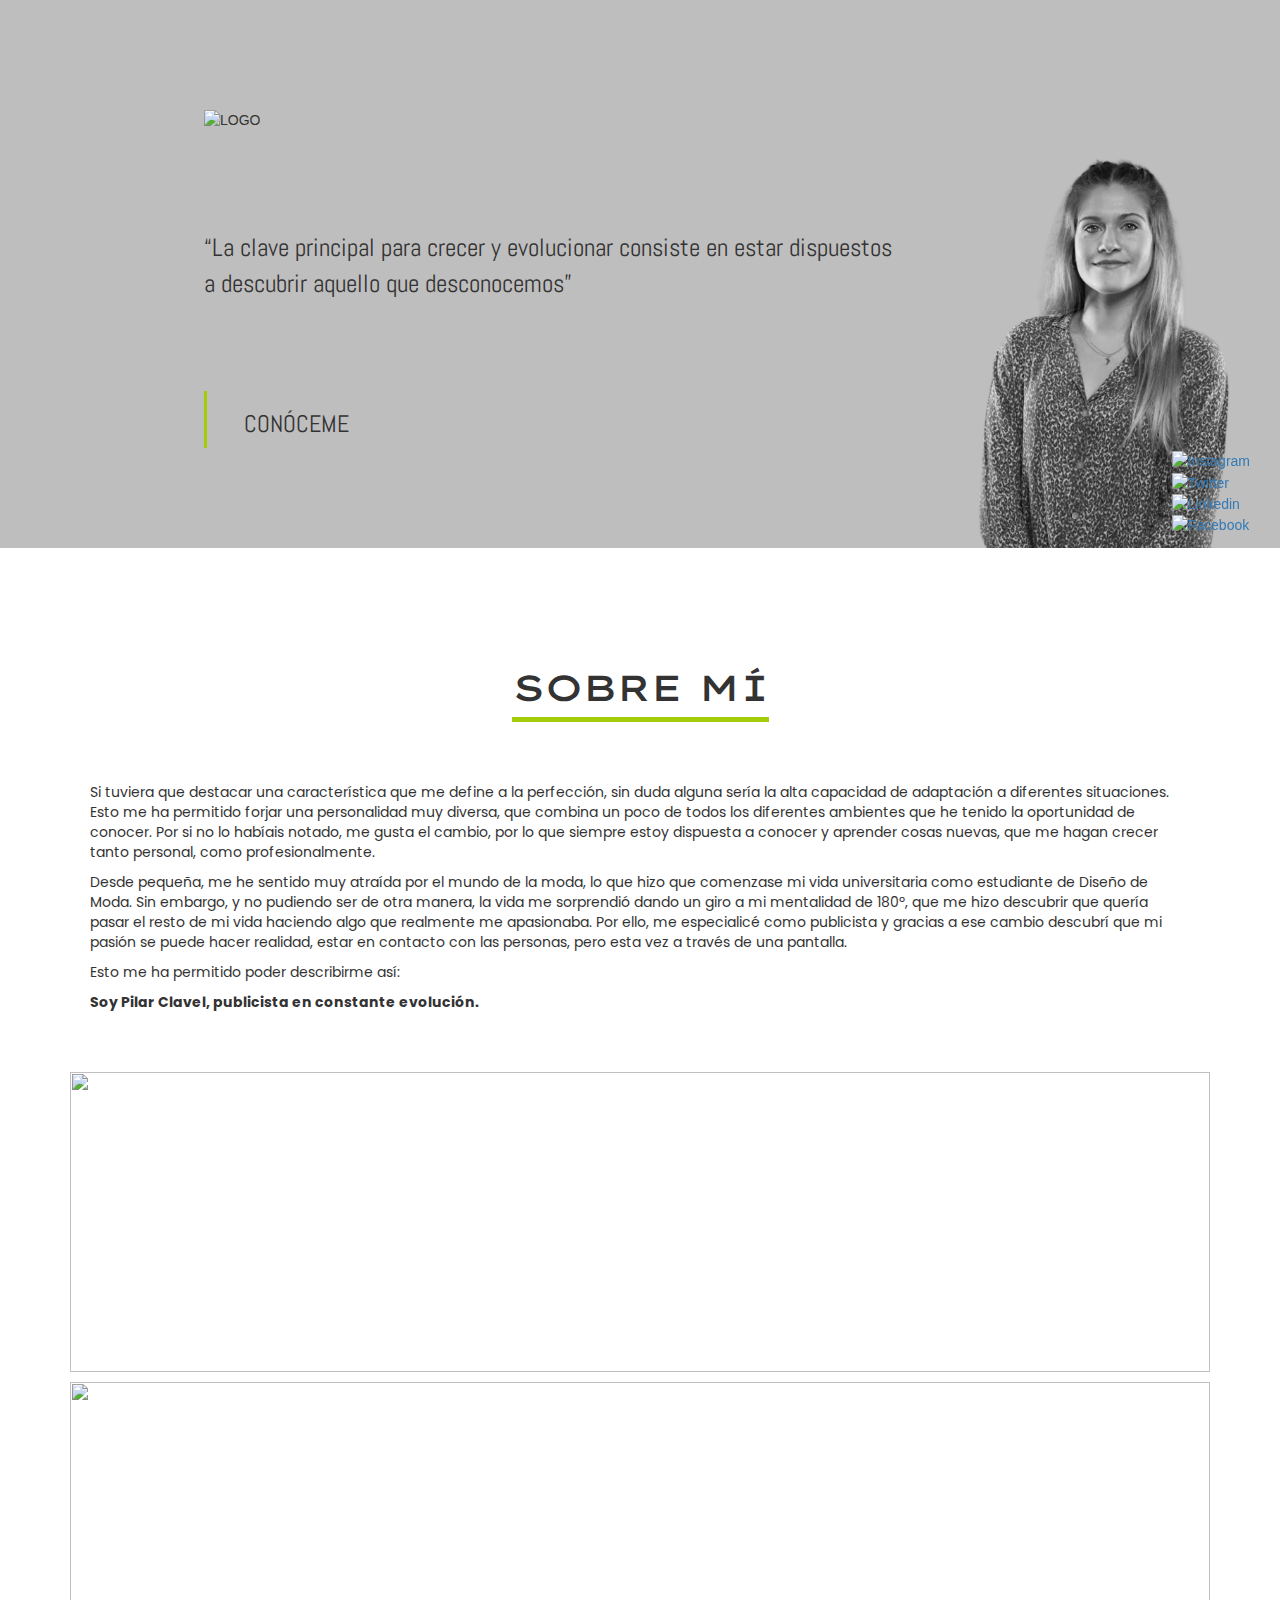
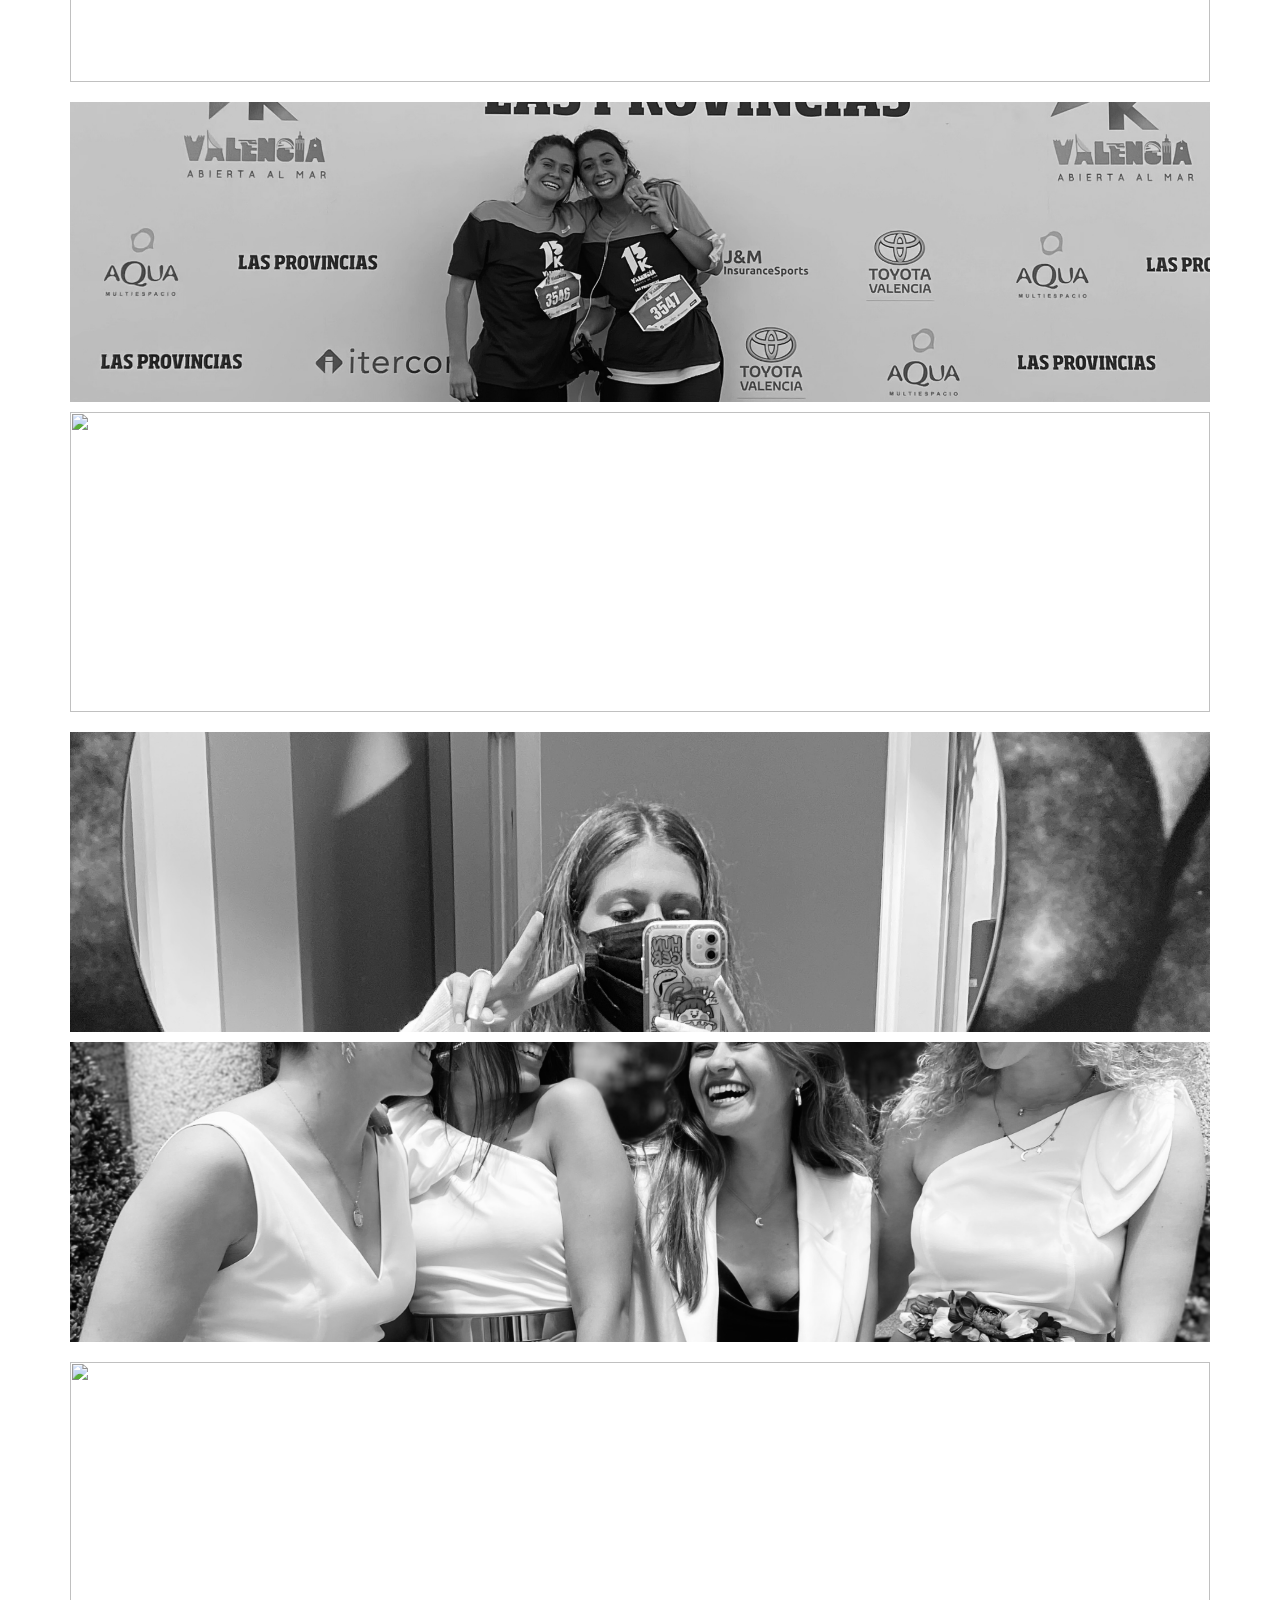
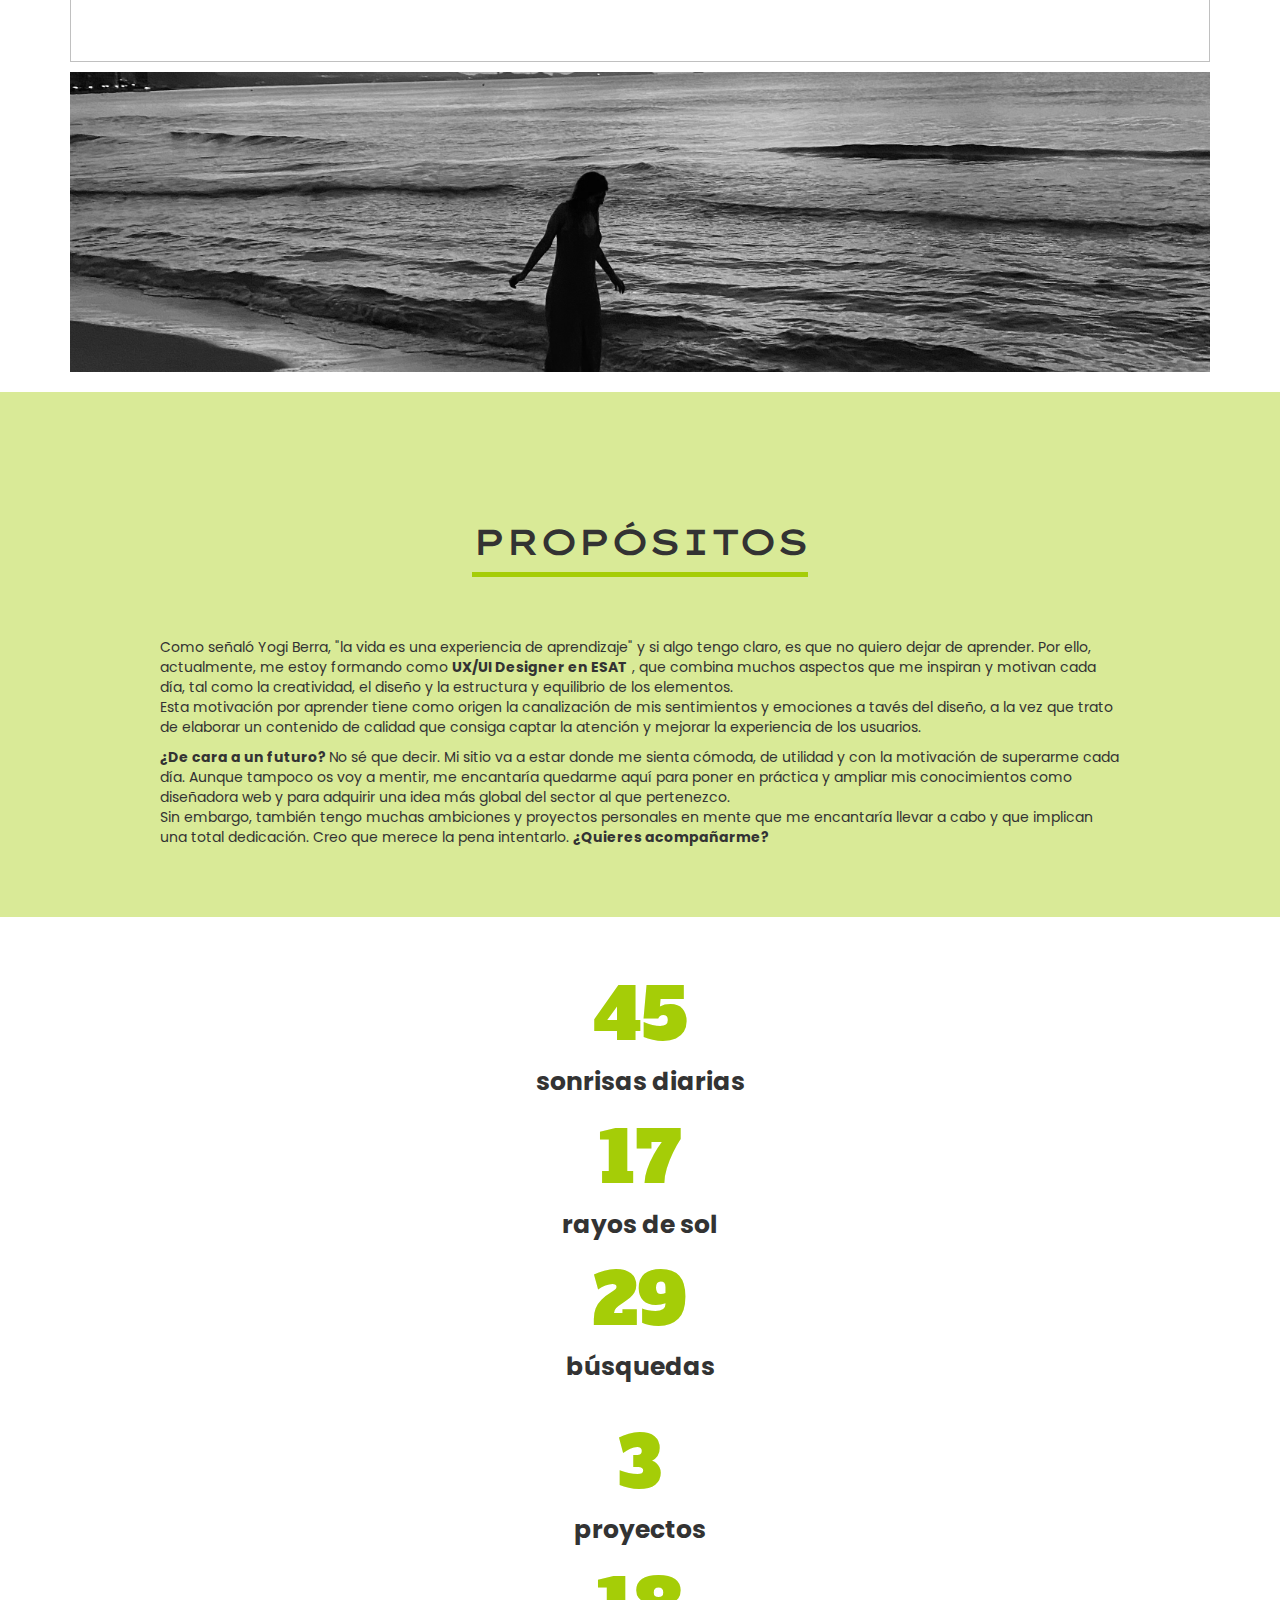
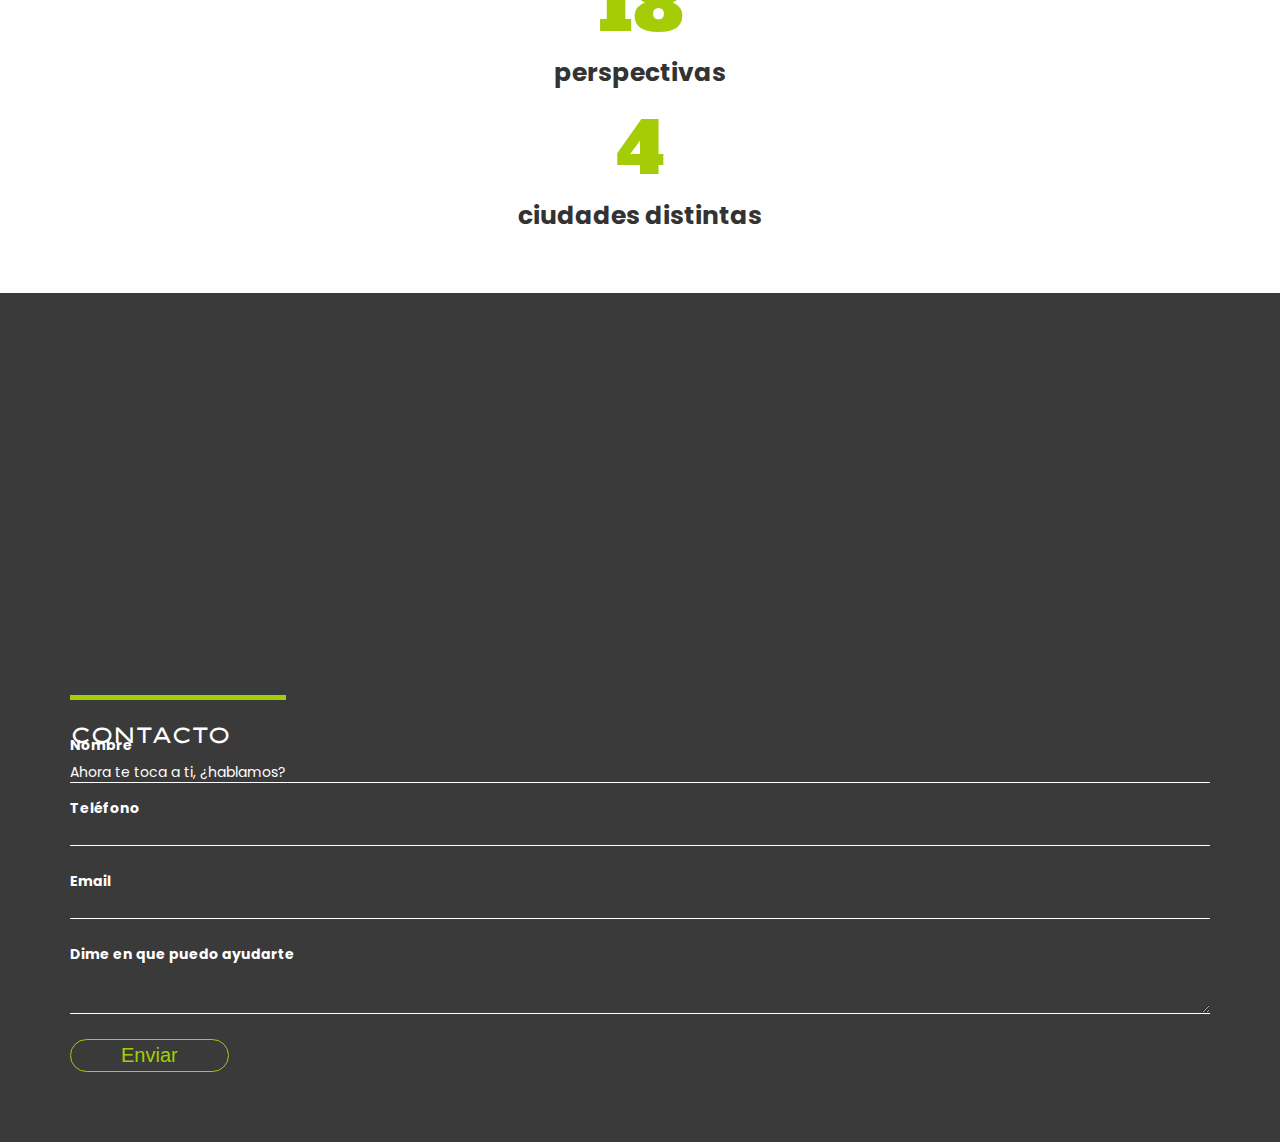
==== index.html @ 463b7941 "s" ====
<!DOCTYPE html>
<html lang="es">

<head>
    <meta charset="UTF-8">
    <meta http-equiv="X-UA-Compatible" content="IE=edge">
    <meta name="viewport" content="width=device-width, initial-scale=1.0">
    <title>About me, Pilar Clavel</title>
    <link rel="stylesheet" href="style.css">
    <link href="https://cdn.jsdelivr.net/npm/bootstrap@5.1.3/dist/css/bootstrap.min.css" rel="stylesheet" integrity="sha384-1BmE4kWBq78iYhFldvKuhfTAU6auU8tT94WrHftjDbrCEXSU1oBoqyl2QvZ6jIW3" crossorigin="anonymous">
    <link rel="stylesheet" href="https://maxcdn.bootstrapcdn.com/bootstrap/3.4.1/css/bootstrap.min.css">
    <script src="https://ajax.googleapis.com/ajax/libs/jquery/3.5.1/jquery.min.js"></script>
    <script src="https://maxcdn.bootstrapcdn.com/bootstrap/3.4.1/js/bootstrap.min.js"></script>
    <link href="https://fonts.googleapis.com/css2?family=Poppins:wght@300&display=swap" rel="stylesheet">
    <link href="https://fonts.googleapis.com/css2?family=Poppins:wght@600&display=swap" rel="stylesheet">
    <link href="https://fonts.googleapis.com/css2?family=Abel&display=swap" rel="stylesheet">
    <link href="https://fonts.googleapis.com/css2?family=Lexend+Zetta:wght@500&family=Poppins:wght@200&display=swap" rel="stylesheet">
    <link href="https://fonts.googleapis.com/css2?family=Alfa+Slab+One&display=swap" rel="stylesheet">
    
</head>

<body style="height: 100%">
    <div id="redes">
        <div>
            <a href="https://www.instagram.com/pclavel_/" target="blank">
                <img src="img/instagram.svg" alt="Instagram">
            </a> 
        </div>
        <div>
            <a href="https://twitter.com/pclavel_" target="blank">
                <img src="img/twitter.svg" alt="Twitter">
            </a> 
        </div>
        <div>
            <a href="https://www.linkedin.com/in/pilar-clavel-calcerrada-516287158/" target="blank">
                <img src="img/linkedin.svg" alt="Linkedin">
            </a> 
        </div>
        <div>
            <a href="https://www.facebook.com/pilar.clavelcalcerrada" target="blank">
                <img src="img/facebook.svg" alt="Facebook">
            </a>
        </div>
    </div>
    
    <main>
        
        <div class="inicioo" >
            <div class="text-header">
                
                
                <div id="logo-div">
                    <img class="img-fluid" src="img/LOGO.png" alt="LOGO" id=LOGO> 
                </div>
                
                <div id="texto-principal" class="bloqcuote">
                    <q>La clave principal para crecer y evolucionar consiste en estar dispuestos a descubrir aquello que desconocemos</q>
                </div>
                
                <div id="conoceme">
                    <h3>Conóceme</h3>
                    
                </div>
                
                
                
            </div>
            <div class="image-header">
                <div class="foto">
                </div>
            </div>
        </div>
        
    </div>
</div>


<section>
    <div class="silueta">
        <div class="silueta1">
            <h1 id="sobre-mi" class="sobre-mi text-center mt-5 mb-5">SOBRE MÍ</h1>
            
            
            <p class="sobre-mi-p">
                Si tuviera que destacar una característica que me define a la perfección, sin duda alguna sería la alta capacidad de adaptación a diferentes situaciones. Esto me ha permitido forjar una personalidad muy diversa, que combina un poco de todos los diferentes ambientes que he tenido la oportunidad de conocer. Por si no lo habíais notado, me gusta el cambio, por lo que siempre estoy dispuesta a conocer y aprender cosas nuevas, que me hagan crecer tanto personal, como profesionalmente.
            </p>
            
            <p class="sobre-mi-p">
                Desde pequeña, me he sentido muy  atraída por el mundo de la moda, lo que hizo que comenzase mi vida universitaria como estudiante de Diseño de Moda. Sin embargo, y no pudiendo ser de otra manera, la vida me sorprendió dando un giro a mi mentalidad de 180º, que me hizo descubrir que quería pasar el resto de mi vida haciendo algo que realmente me apasionaba. Por ello, me especialicé como publicista y gracias a ese cambio descubrí que mi pasión se puede hacer realidad, estar en contacto con las personas, pero esta vez a través de una pantalla.
            </p>
            <p class="sobre-mi-p">
                Esto me ha permitido poder describirme así:
            </p>
            <p id="sobre-mi-p-ult">
                <strong> Soy Pilar Clavel, publicista en constante evolución.</strong>
            </p>
        </div>
        <div class="silueta2">
        </div>
    </div>
    
</section>
<section>
    <div class="container">
        <div class="row">
            <div class="col-sm">
                <div class="card bg-dark text-white">
                    <div class="card-inner">
                        <img class="img-fluid card-img" src="img/amigos.jpg" >
                        <div class="card-img-overlay">
                            <h1 class="card-title">AVENTURAS</h1>
                        </div>
                    </div>
                </div>
            </div>
            <div class="col-sm">
                <div class="card bg-dark text-white">
                    <div class="card-inner">
                        <img class="img-fluid card-img" src="img/voluntariado.jpg" >
                        <div class="card-img-overlay">
                            <h1 class="card-title">VOLUNTARIADO</h1>
                        </div>
                    </div>
                </div>
            </div>
            
        </div>
        <div class="row">
            <div class="col-sm">
                <div class="card bg-dark text-white">
                    <div class="card-inner">
                        <img class="img-fluid" src="img/correr.jpg">
                        
                        <div class="card-img-overlay">
                            <h1 class="card-title">DEPORTE</h1>
                        </div>
                    </div>
                </div>
            </div>
            <div class="col-sm">
                <div class="card bg-dark text-white">
                    <div class="card-inner">
                        <img class="img-fluid" src="img/viaje.jpg">
                        
                        
                        <div class="card-img-overlay">
                            <h1 class="card-title">VIAJES</h1>
                        </div>
                    </div>
                </div>
            </div>
        </div>
        <div class="row">
            <div class="col-sm">
                <div class="card bg-dark text-white">
                    <div class="card-inner">
                        <img class="img-fluid" src="img/ciudados.jpg">
                        <div class="card-img-overlay">
                            <h1 class="card-title">BELLEZA</h1>
                        </div>
                    </div>
                </div>
            </div>
            <div class="col-sm">
                <div class="card bg-dark text-white">
                    <div class="card-inner">
                        <img class="img-fluid" src="img/pilar-projectalpha.png">
                        
                        <div class="card-img-overlay">
                            <h1 class="card-title">AMIGOS</h1>
                        </div>
                    </div>
                </div>
            </div>
        </div>
        <div class="row">
            <div class="col-sm">
                <div class="card bg-dark text-white">
                    <div class="card-inner">
                        <img class="img-fluid" src="img/familia.jpg">
                        
                        
                        <div class="card-img-overlay">
                            <h1 class="card-title">FAMILIA</h1>
                        </div>
                    </div>
                </div>
            </div>
            <div class="col-sm">
                <div class="card bg-dark text-white">
                    <div class="card-inner">
                        <img class="img-fluid" src="img/playa.jpg">
                        
                        
                        
                        <div class="card-img-overlay">
                            <h1 class="card-title">PLAYA</h1>
                        </div>
                    </div>
                </div>
            </div>
        </div>
        
    </div>
</section>
<section id="propositos">
    <h1 class="sobre-mi text-center mt-5 mb-5">PROPÓSITOS</h1>
    <div class="container">
        <div class="row">
            <div class="col-sm parrafo-propositos">
                Como señaló Yogi Berra, "la vida es una experiencia de aprendizaje" y si algo tengo claro, es que no quiero dejar de aprender. Por ello, actualmente, me estoy formando como <strong>UX/UI Designer en ESAT</strong> , que combina muchos aspectos que me inspiran y motivan cada día, tal como la creatividad, el diseño y la estructura y equilibrio de los elementos. 
                
                <br>
                Esta motivación por aprender tiene como origen la canalización de mis sentimientos y emociones a tavés del diseño, a la vez que trato  de elaborar un contenido de calidad que consiga captar la atención y mejorar la experiencia de los usuarios. 
                
                <br>
               
                
            </div>
            <div class="col-sm parrafo-propositos">
             
                <strong>¿De cara a un futuro? </strong>No sé que decir.  Mi sitio va a estar donde me sienta cómoda, de utilidad y con la motivación de superarme cada día. Aunque tampoco os voy a mentir, me encantaría quedarme aquí para poner en práctica y ampliar mis conocimientos como diseñadora web y para adquirir una idea más global del sector al que pertenezco.
                
                
               <br> Sin embargo, también tengo muchas ambiciones y proyectos personales en mente que me encantaría llevar a cabo y que implican una total dedicación. Creo que merece la pena intentarlo. <strong>¿Quieres acompañarme?</strong> 
            </div>
        </div>
    </div>
</section>
<section id="numeros">
    <div class="container">
        <div class="row">
            <div class="col-sm">
                <h1>45</h1>
                <p>sonrisas diarias</p>
            </div>
            <div class="col-sm">
                <h1>17</h1>
                <p>rayos de sol</p>
            </div>
            <div class="col-sm">
                <h1>29</h1>
                <p>búsquedas</p>
            </div>
        </div>
        <div class="row">
            <div class="col-sm">
                <h1>3</h1>
                <p>proyectos</p>
            </div>
            <div class="col-sm">
                <h1>18</h1>
                <p>perspectivas</p>
            </div>
            <div class="col-sm">
                <h1>4</h1>
                <p>ciudades distintas</p>
            </div>
        </div>
    </div>
</section>
<section id="formulario">
    <div class="container">
        <div class="row">
            <div class="col-4">
                <div id="contactame">
                    <p id="contacto-titular">CONTACTO</p>
                    <p id="contacto-parrafo">Ahora te toca a ti, ¿hablamos?</p>
                </div>
            </div>
            <div class="col-8">
                <form>
                    <div class="row">
                        <div class="col-6">
                            <div class="form-group">
                                <label for="nombre"> Nombre</label>
                                <input type="text" id="nombre"  >
                            </div>
                        </div>
                        <div class="col-6">
                            <div class="form-group">
                                <label for="telefono">Teléfono</label>
                                <input type="phone" id="telefono" >
                            </div>
                        </div>
                        
                    </div>
                    <div class="row">
                        <div class="col-12">
                            <div class="form-group">
                                <label for="email">Email</label>
                                <input type="email" id="email" >
                            </div>
                        </div>
                    </div>
                    
                    <div class="row">
                        <div class="col-12">
                            <div class="form-group">
                                <label for="ayuda">Dime en que puedo ayudarte</label>
                                <textarea id="ayuda" ></textarea>
                            </div>
                        </div>
                    </div>
                    
                    <button type="button">Enviar</button>
                </form>
            </div>
        </div>
    </div>
    
</section>

</main>
</body>

</html>
---- style.css ----
header{
    height: 100vh;
}

/*1er DIV - LANDING*/
.text-header{
    display: flex;
    flex-direction: row;
    flex-wrap: wrap;
    width: 50%;
    margin-left: 12px;
    z-index: 2;
}

.image-header{
    width: 70%;
    background-image: url(img/Fotomovil.png);
    background-size: cover;
    background-repeat: no-repeat;
    position: relative;
    margin-bottom: -100px;
    margin-left: -20%;

}
@media all and (min-width: 960px) {
    .text-header{
        width: 70%;
        padding-left: 15%;
    }
    .image-header{
        width: 30%;
        background-image: url(img/Fotomovil.png);
        background-size: cover;
        background-repeat: no-repeat;
        position: relative;
        margin-bottom: -100px;
        margin-left: 0;
    }
   
}


.inicioo{
    display: flex;
    background: #bebebe;
    padding-bottom: 100px;


}

@media (max-width: 600px min-width:300px){
    .foto {
        width: 180px;
        height: 370.85px;
    }
}

.foto{
    background-image: url(img/Fotomovil.png);
    position: relative;
    background-size: contain !important;
    justify-content: center;
    background-repeat: no-repeat;
    display: flex;
}

#inicio{
    background-image: url(img/fotoprincipaldef.png);
    background-repeat: no-repeat ;
    background-size: cover;


    height: 100% !important;
}


#LOGO  {
    padding-top: 110px;
    padding-bottom: 100px;
    padding-left: 0PX;
    width: 282px;
    height: auto;
    text-align: center;
}


#frase{
    padding-left: 15%;
    max-width: 65%;
}


#redes{
    position: fixed;
    right: 0;
    top: 50%;
    right: 30px;
    z-index: 999;
}

/*2o DIV - SOBRE MI*/
.about-me{
    height: 100vh;
}

/*H1 SOBRE MÍ*/
.row{
    margin-right: 0px !important;
    margin-left: 0px !important;
}
.sobre-mi{
    width: fit-content;
    border-bottom: 5px solid #a5cd07;
    margin: auto;
    margin-top: 60px;
    margin-bottom: 60px;
    padding-top: 60px;
    padding-bottom: 10px;
    font-family: 'Lexend Zetta', sans-serif;
    letter-spacing: -2px;
}


/*PARRAFOS SOBRE MÍ*/
.sobre-mi-p{
    padding-left: 6.4em;
    padding-right: 6.4em;
    text-align: left;
    width: 100%;
}
/*hola*/

#sobre-mi-p-ult{
    padding-bottom: 50px;
    padding-left: 6.4em;
    padding-right: 6.4em;
    text-align: left;
    width: 100%;
    
}


/*DIV 3 - FOTOS*/

.img-fluid{
    height: 100% !important;
    object-fit: cover;
}

.row{
    margin-bottom: 10px;
    object-fit: cover;
}
.col-sm{
    margin-bottom: 10px;
}

.card {
    background-color: transparent;
    width: 100%;
    height: 300px;
    perspective: 1000px;
    border: 0 !important;
}

.card-inner {
    position: relative;
    width: 100%;
    height: 100%;
    text-align: center;
    transition: transform 0.6s;
    transform-style: preserve-3d;
}

.card:hover .card-inner {
    transform: rotateY(180deg);
}

.card img, .card-img-overlay {
    position: absolute;
    width: 100%;
    height: 100%;
    backface-visibility: hidden;
    top:0;left:0;right:0;
}

.card-img-overlay {
    transform: rotateY(180deg);
    background:#000000;
    color:#a5cd07;
    text-align: center;
    display: table;
    width: 100%;
    font-family: 'Lexend Zetta', sans-serif;
    letter-spacing: -3px;
}

.card-img-overlay h1{
    display: table-cell;
    vertical-align: middle;
}



p, .form-group, .parrafo-propositos,#contacto-parrafo{
    font-family: 'Poppins', sans-serif;
}

.parrafo-propositos{
    text-align: left;
    padding-left: 6.4em;
    padding-right: 6.4em;
    text-align: left;
    width: 100%;
}

.parrafo{
    margin-left: 20%;
    margin-right: 20%;
    text-align: center;
}

.last-p{
    margin-left: 37%;
    margin-right: 20%;
}

#conoceme {
    margin-top: 90px;
    border-left: 3px solid #a5cd07;;
    padding-left: 37px;
    text-transform: uppercase;
    font-family: 'Abel', sans-serif;
}

#texto-principal{
    font-size: 25px;
    font-family: 'Abel', sans-serif;
}



/*DIV 4 - PROPÓSITOS*/
#propositos{
    padding-top: 10px;
    padding-bottom: 50px;
    background-color: #a5cd076b;
}



/*DIV 5 - FORTALEZAS*/
#numeros{
    padding-top: 40px;
    padding-bottom: 40px;
}
#numeros h1{
    color: #a5cd07;
    font-size: 70px;
    font-family: 'Alfa Slab One', cursive;
}

#numeros p{
    font-weight: bold;
    font-size: 25px;
}

#numeros .col-sm{
    text-align: center;
}


/*DIV 6 - CONTACTO*/

#contacto-titular{
    font-family: 'Lexend Zetta', sans-serif;
    letter-spacing: -2px;
    font-size: 22px;
}
 @media screen and(max-width:600px){
    
     .col-4{
         padding: inherit;
     }   }
 @media screen and (max-width:600px){
    .col-8{
        padding: inherit;
    }}

#formulario{
    padding-top: 60px;
    padding-bottom: 60px;
    background-color: #3a3a3a;
    color: white;
}

#formulario input, #formulario textarea {
    display: block;
    width: 100%;
    background: #ff000000;
    border: 0;
    border-bottom: 0.1px solid white;
}

#formulario button{
    background: #ff000000;
    color: #a5cd07;
    border: 1px solid #a5cd07;
    font-size: 20px;
    border-radius: 47px;
    padding-left: 50px;
    padding-right: 50px;
}

#contactame{
    vertical-align: middle;
    height: 40px;
    margin-top: 30%;
    border-top: 5px solid #a5cd07;
    padding-top: 20px;
    width: fit-content;
}



@media screen and(max-width:600px){
    .col-4{
        padding: inherit;
    }   }
    
    @media screen and (max-width:600px){
        .col-8{
            padding: inherit;
        }}
        
        #formulario{
            padding-top: 60px;
            padding-bottom: 60px;
            background-color: #3a3a3a;
            color: white;
        }
        
        #formulario input, #formulario textarea {
            display: block;
            width: 100%;
            background: #ff000000;
            border: 0;
            border-bottom: 0.1px solid white;
        }
        
        #formulario button{
            background: #ff000000;
            color: #a5cd07;
            border: 1px solid #a5cd07;
            font-size: 20px;
            border-radius: 47px;
            padding-left: 50px;
            padding-right: 50px;
        }
        
        #contactame{
            vertical-align: middle;
            height: 40px;
            margin-top: 30%;
            border-top: 5px solid #a5cd07;
            padding-top: 20px;
            width: fit-content;  
        }
        
        
        
        @media only screen and (max-width: 600px) {
            #contacto-titular{
                font-size: 19px;
            }
          }
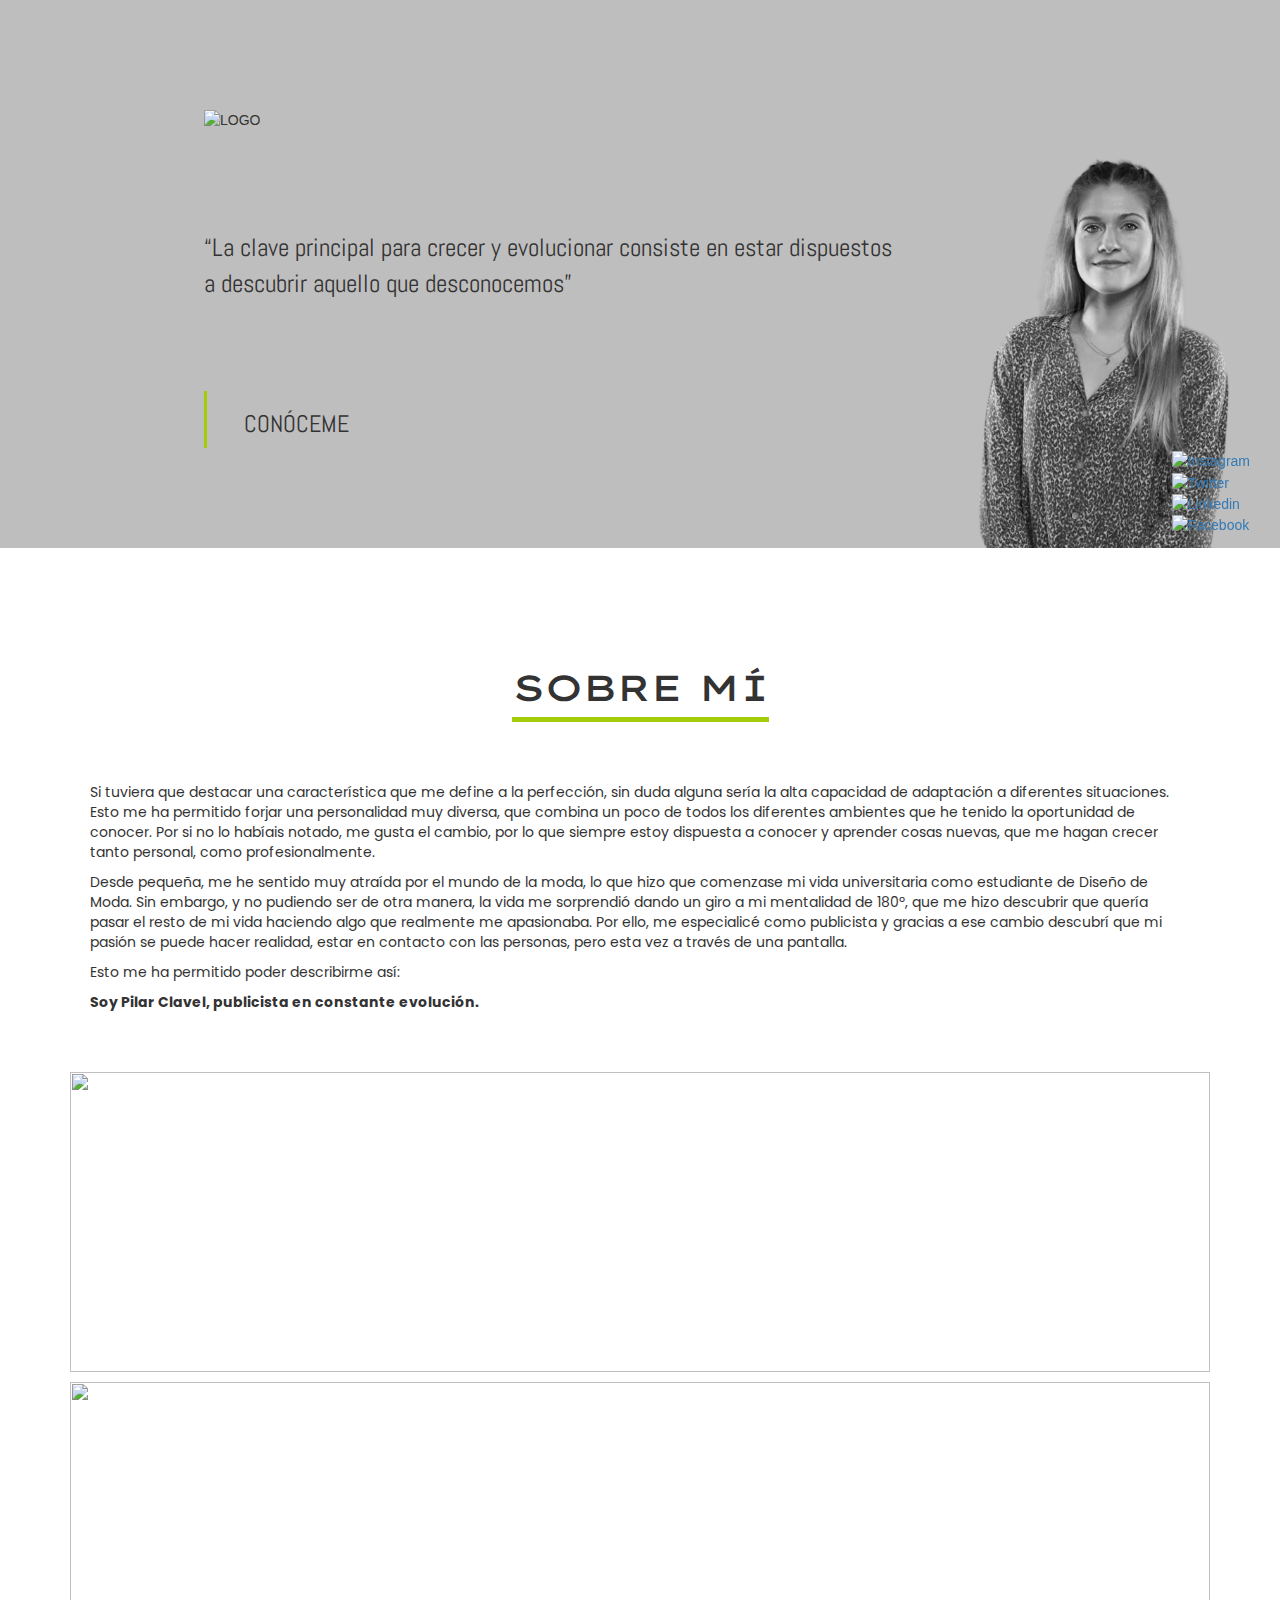
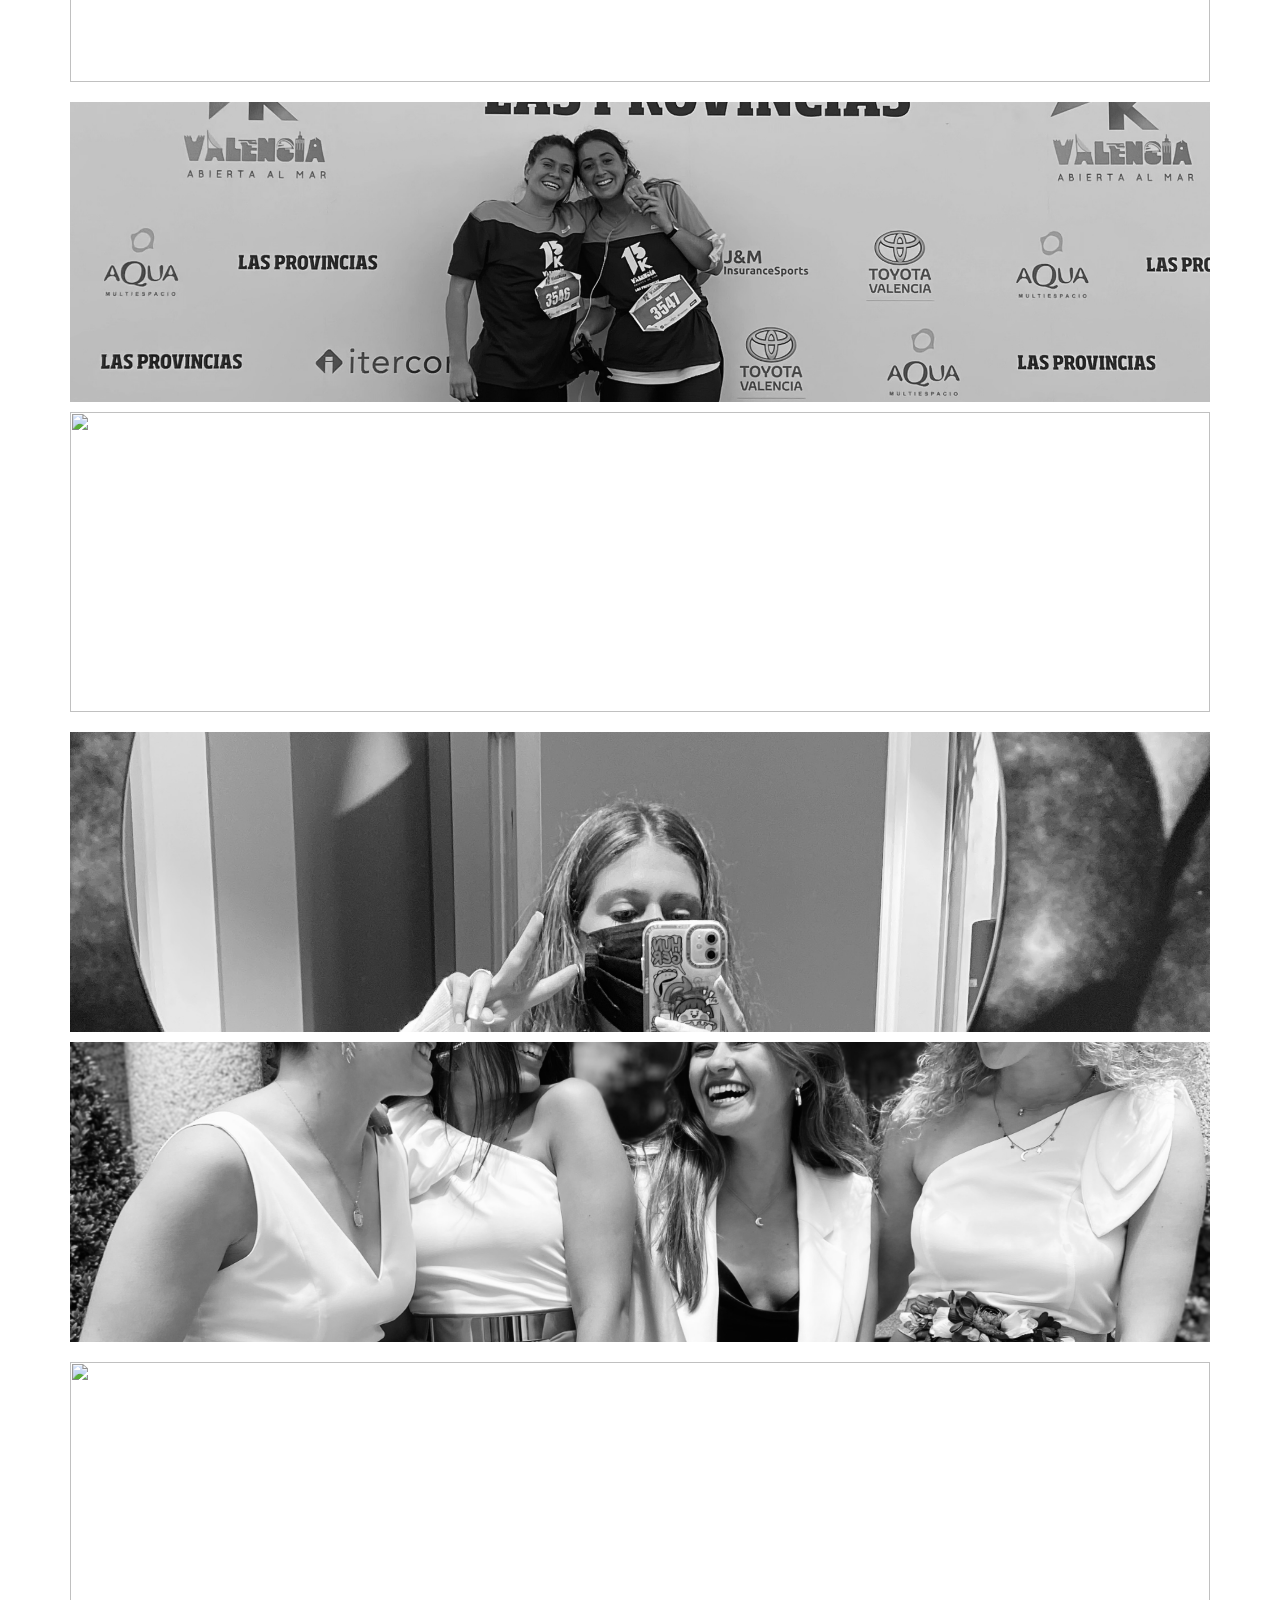
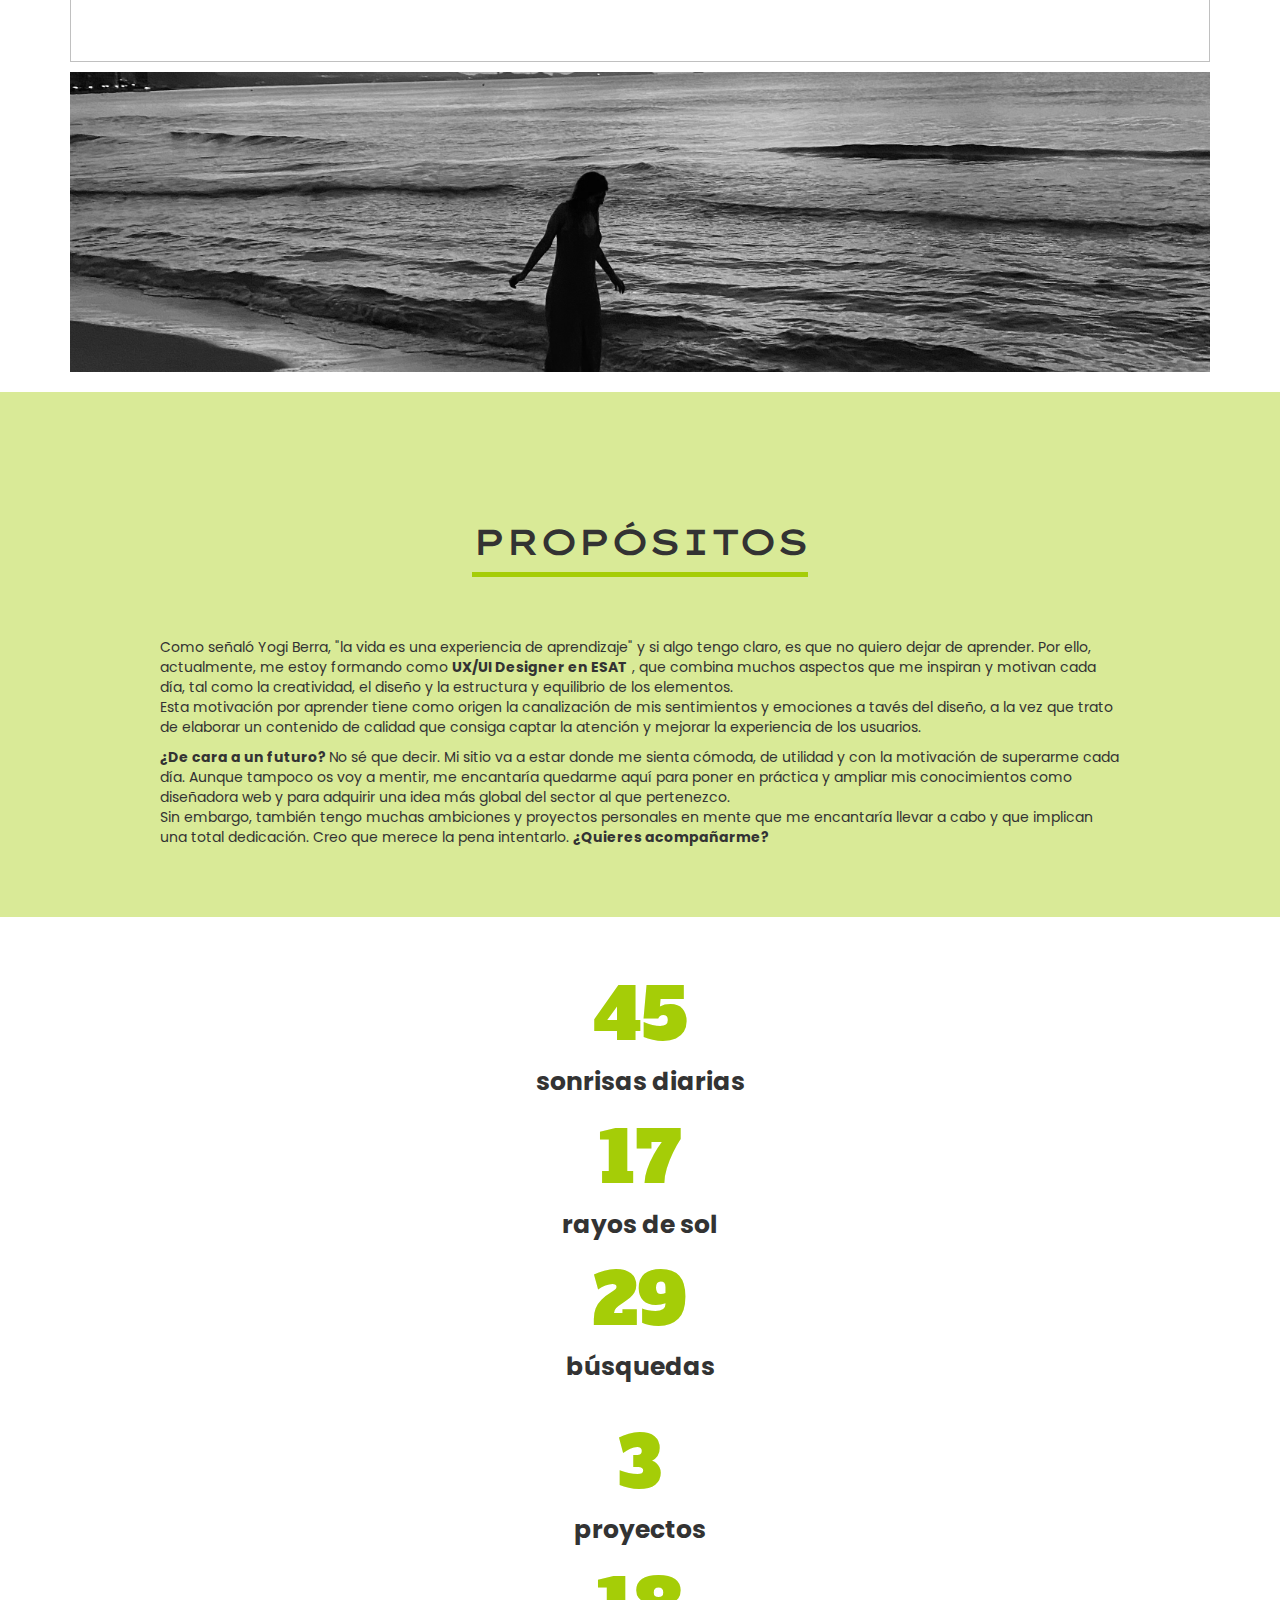
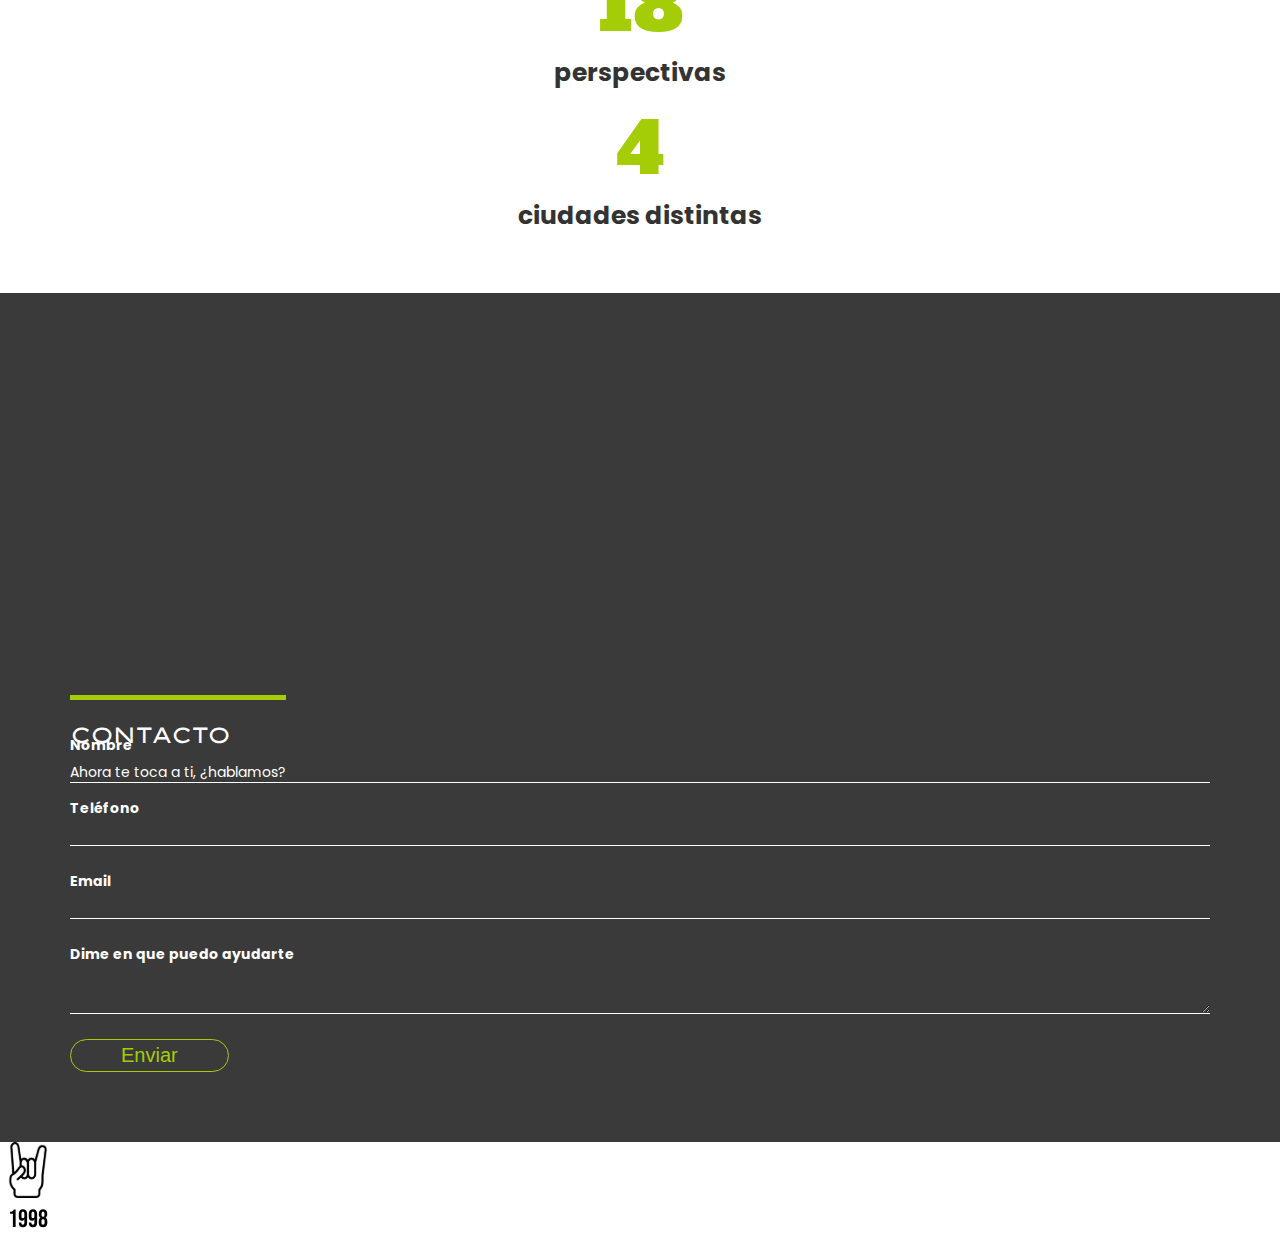
==== commit 9fa38d6d: "s" ====
--- a/index.html
+++ b/index.html
@@ -218,7 +218,7 @@
                 
             </div>
             <div class="col-sm parrafo-propositos">
-             
+                
                 <strong>¿De cara a un futuro? </strong>No sé que decir.  Mi sitio va a estar donde me sienta cómoda, de utilidad y con la motivación de superarme cada día. Aunque tampoco os voy a mentir, me encantaría quedarme aquí para poner en práctica y ampliar mis conocimientos como diseñadora web y para adquirir una idea más global del sector al que pertenezco.
                 
                 
@@ -311,6 +311,11 @@
     
 </section>
 
+<div class="footer">
+    <img class="img-final" src="img/logopequeno.svg" alt="">
+    
+</div>
+
 </main>
 </body>
 
--- a/style.css
+++ b/style.css
@@ -374,4 +374,13 @@
             #contacto-titular{
                 font-size: 19px;
             }
-          }+          }
+
+.footer{
+    height: 50px;
+    width: 100%;
+    background-color: white;
+}
+.img-final{
+    
+}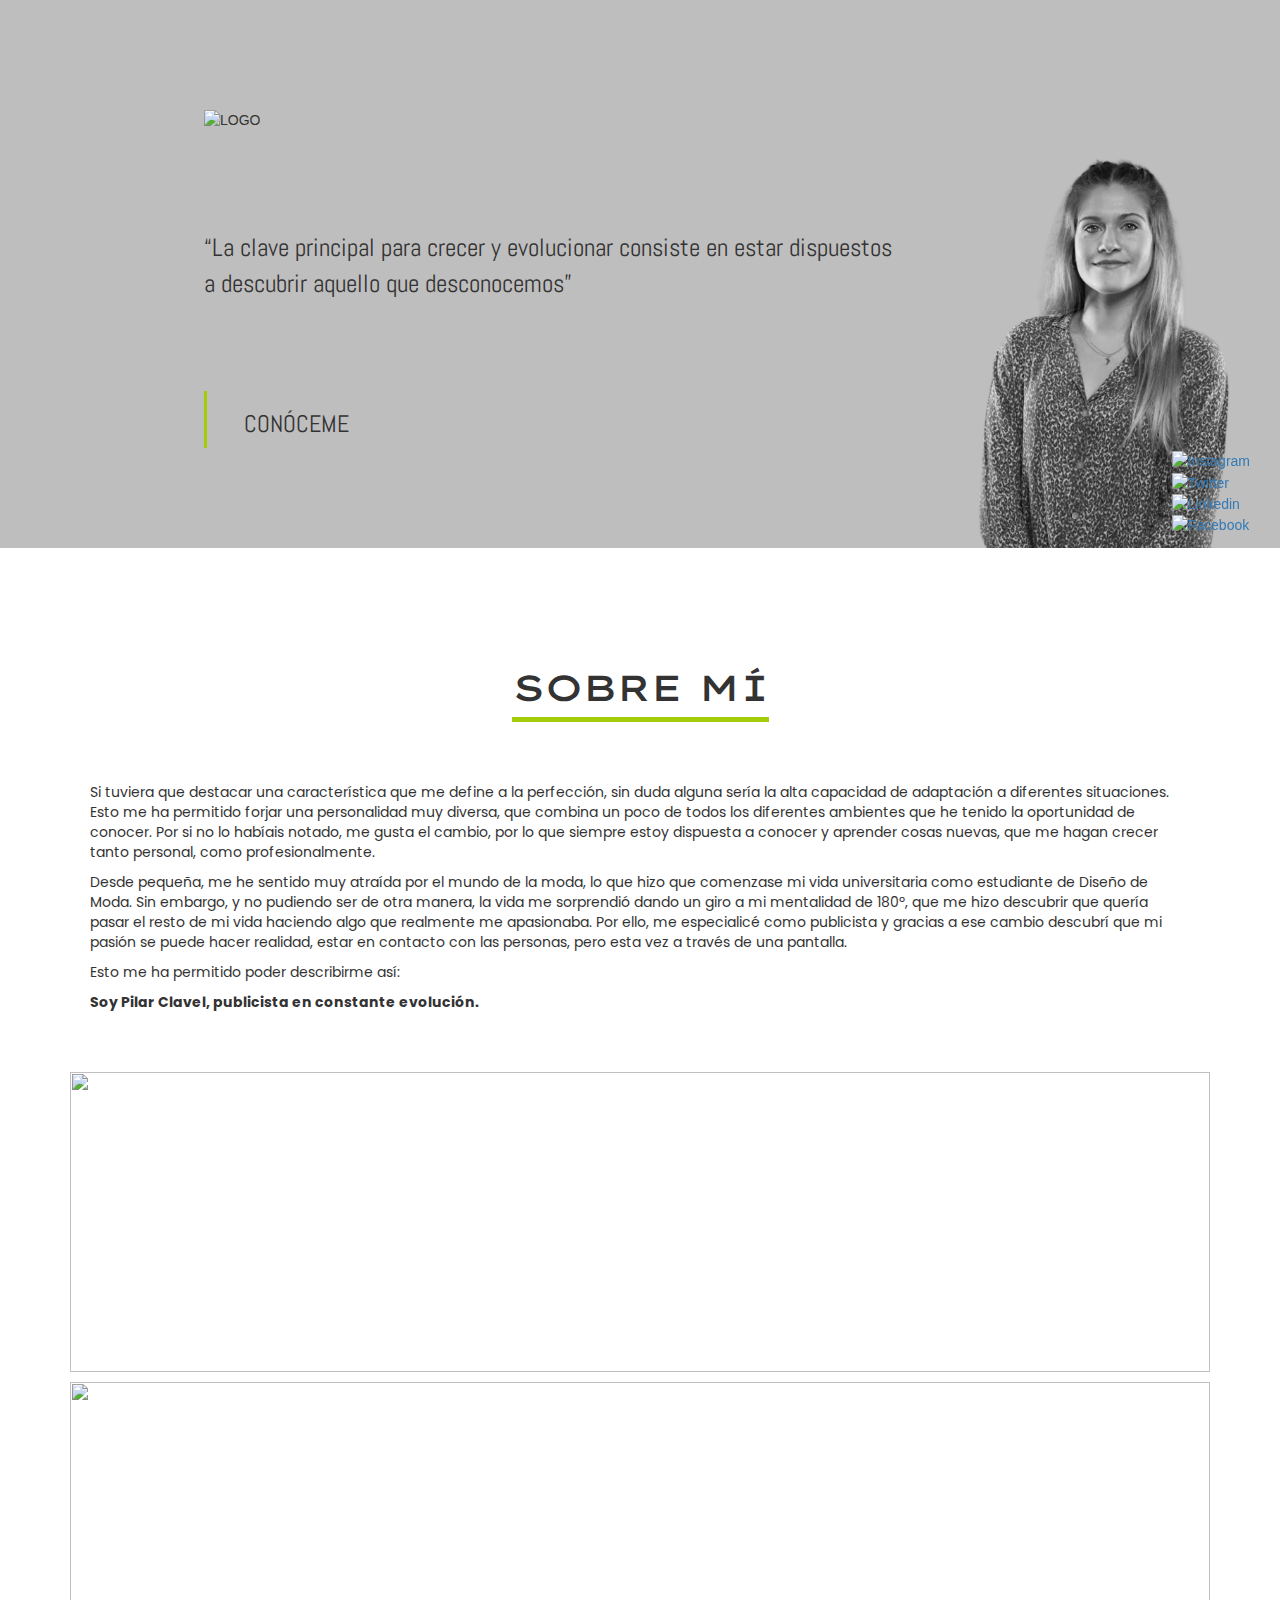
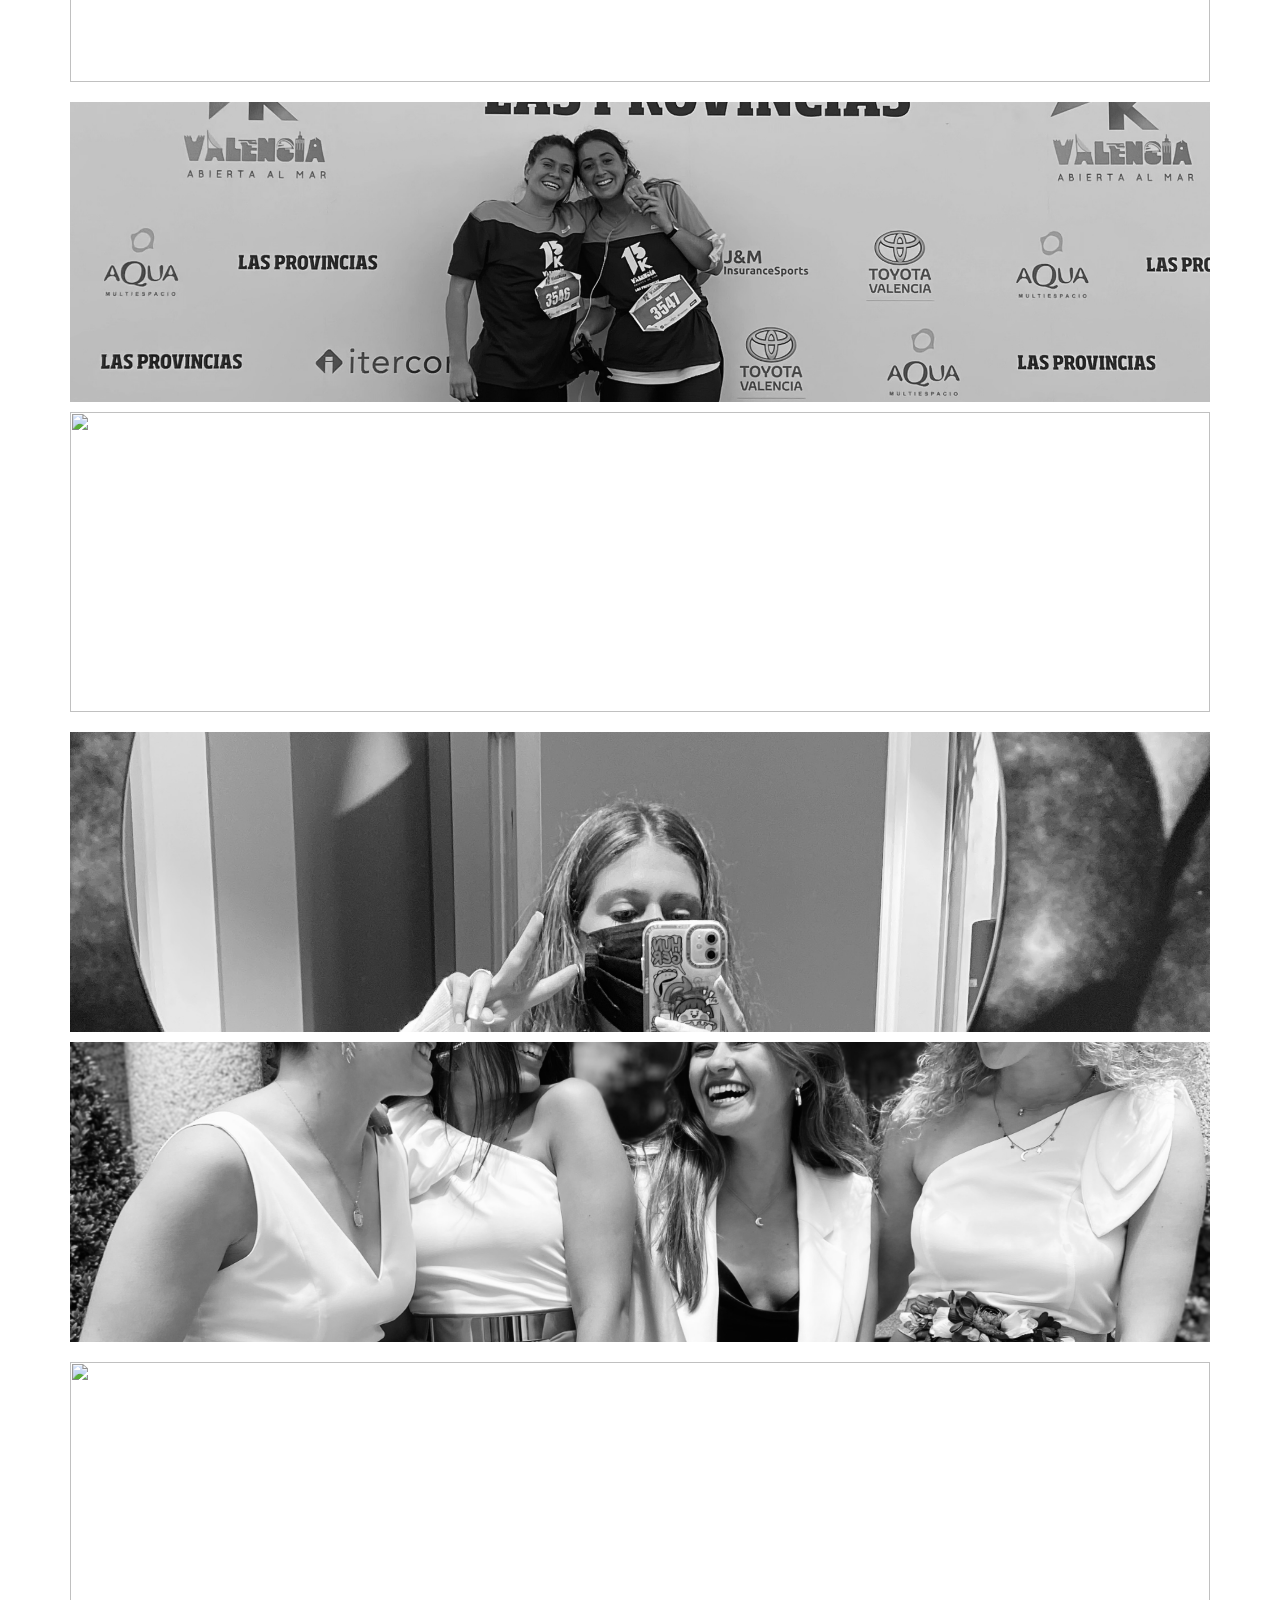
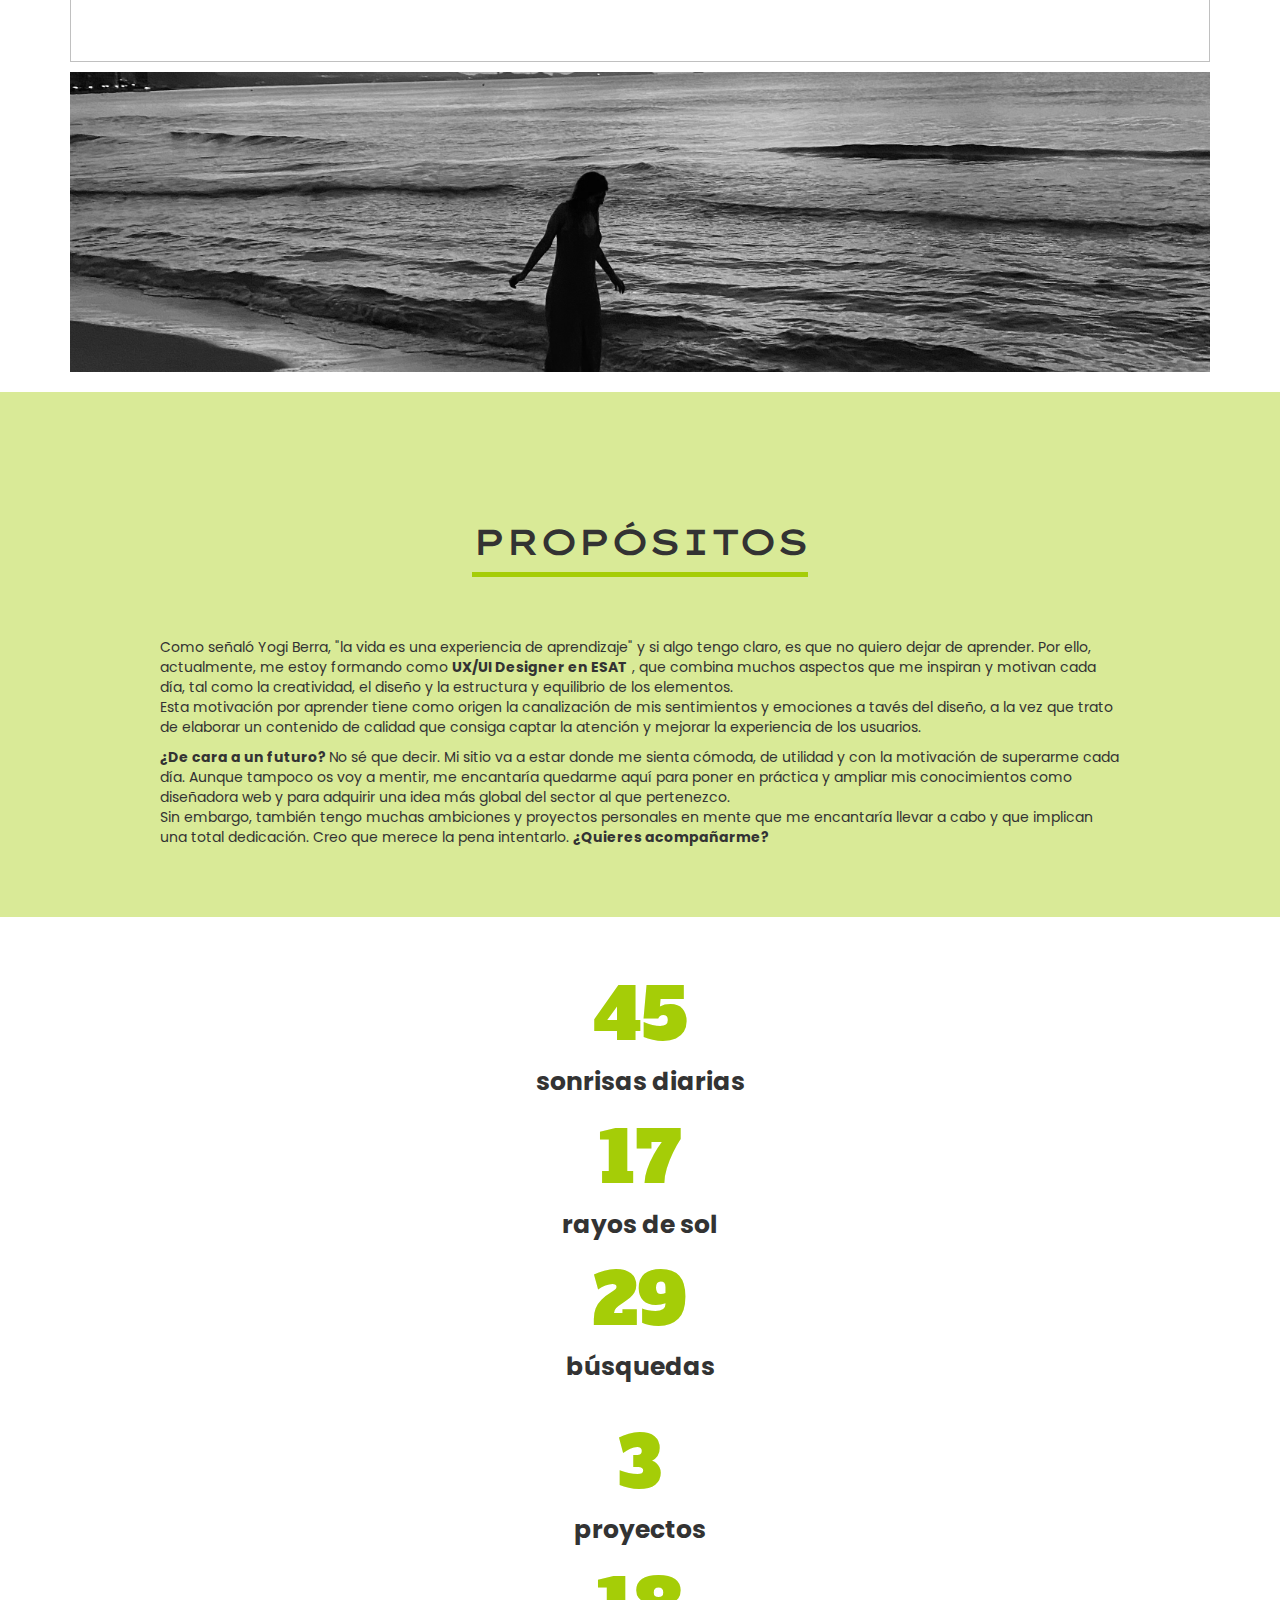
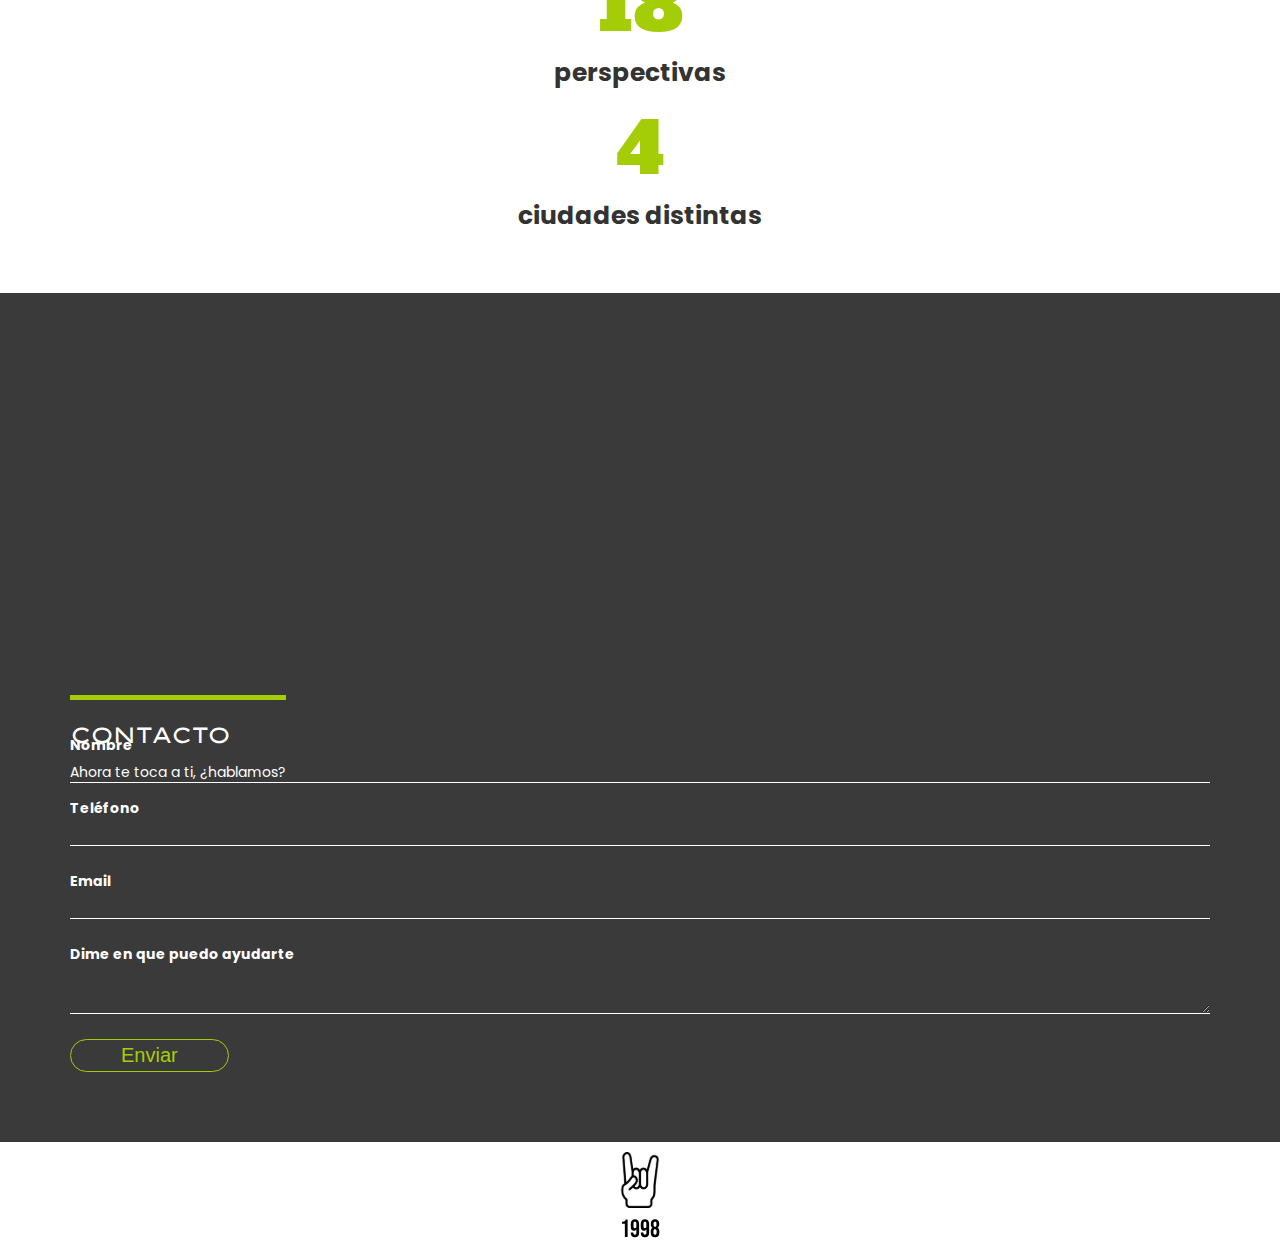
==== commit 0429db5d: "s" ====
--- a/index.html
+++ b/index.html
@@ -312,8 +312,8 @@
 </section>
 
 <div class="footer">
-    <img class="img-final" src="img/logopequeno.svg" alt="">
-    
+    <a href="#logo-div"><img class="img-final" src="img/logopequeno.svg" alt="">
+    </a>
 </div>
 
 </main>
--- a/style.css
+++ b/style.css
@@ -380,7 +380,7 @@
     height: 50px;
     width: 100%;
     background-color: white;
-}
-.img-final{
-    
-}+    text-align: center;
+    padding-top: 10px;
+    padding-bottom: 10px;
+}
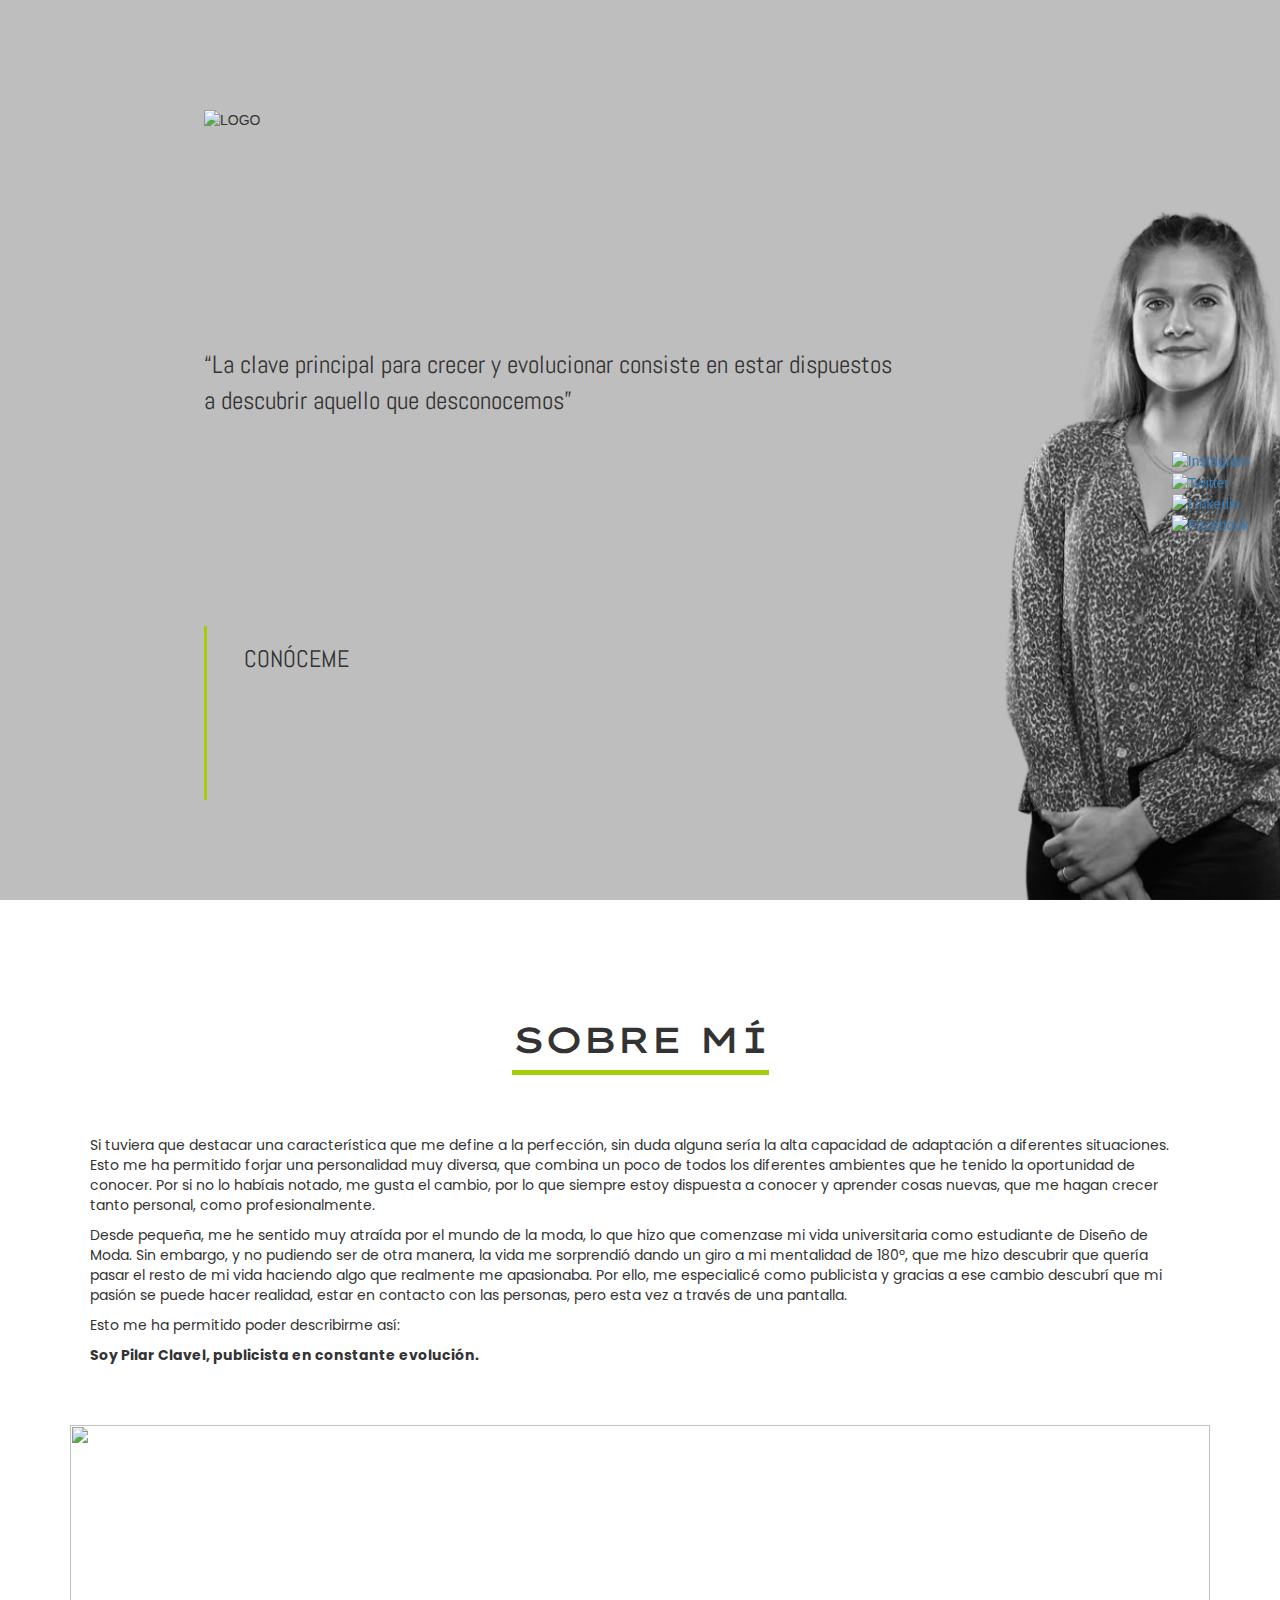
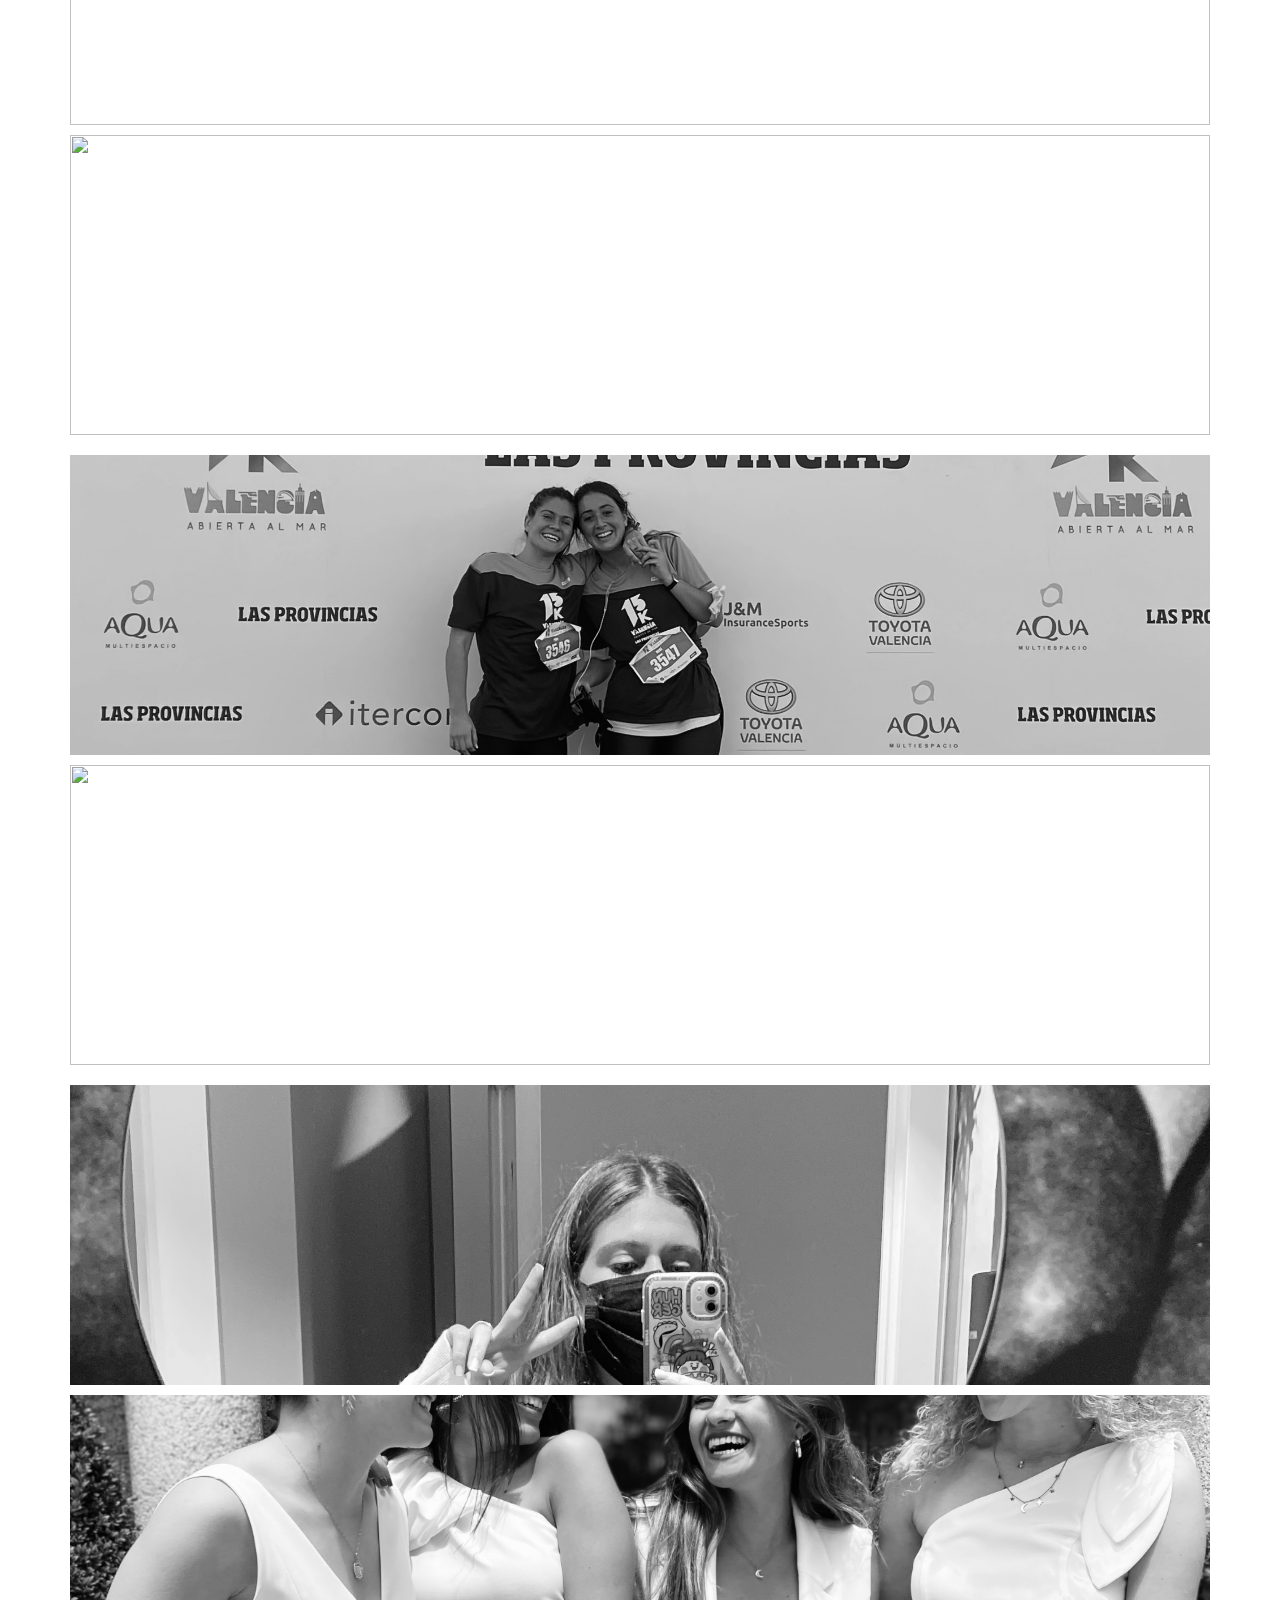
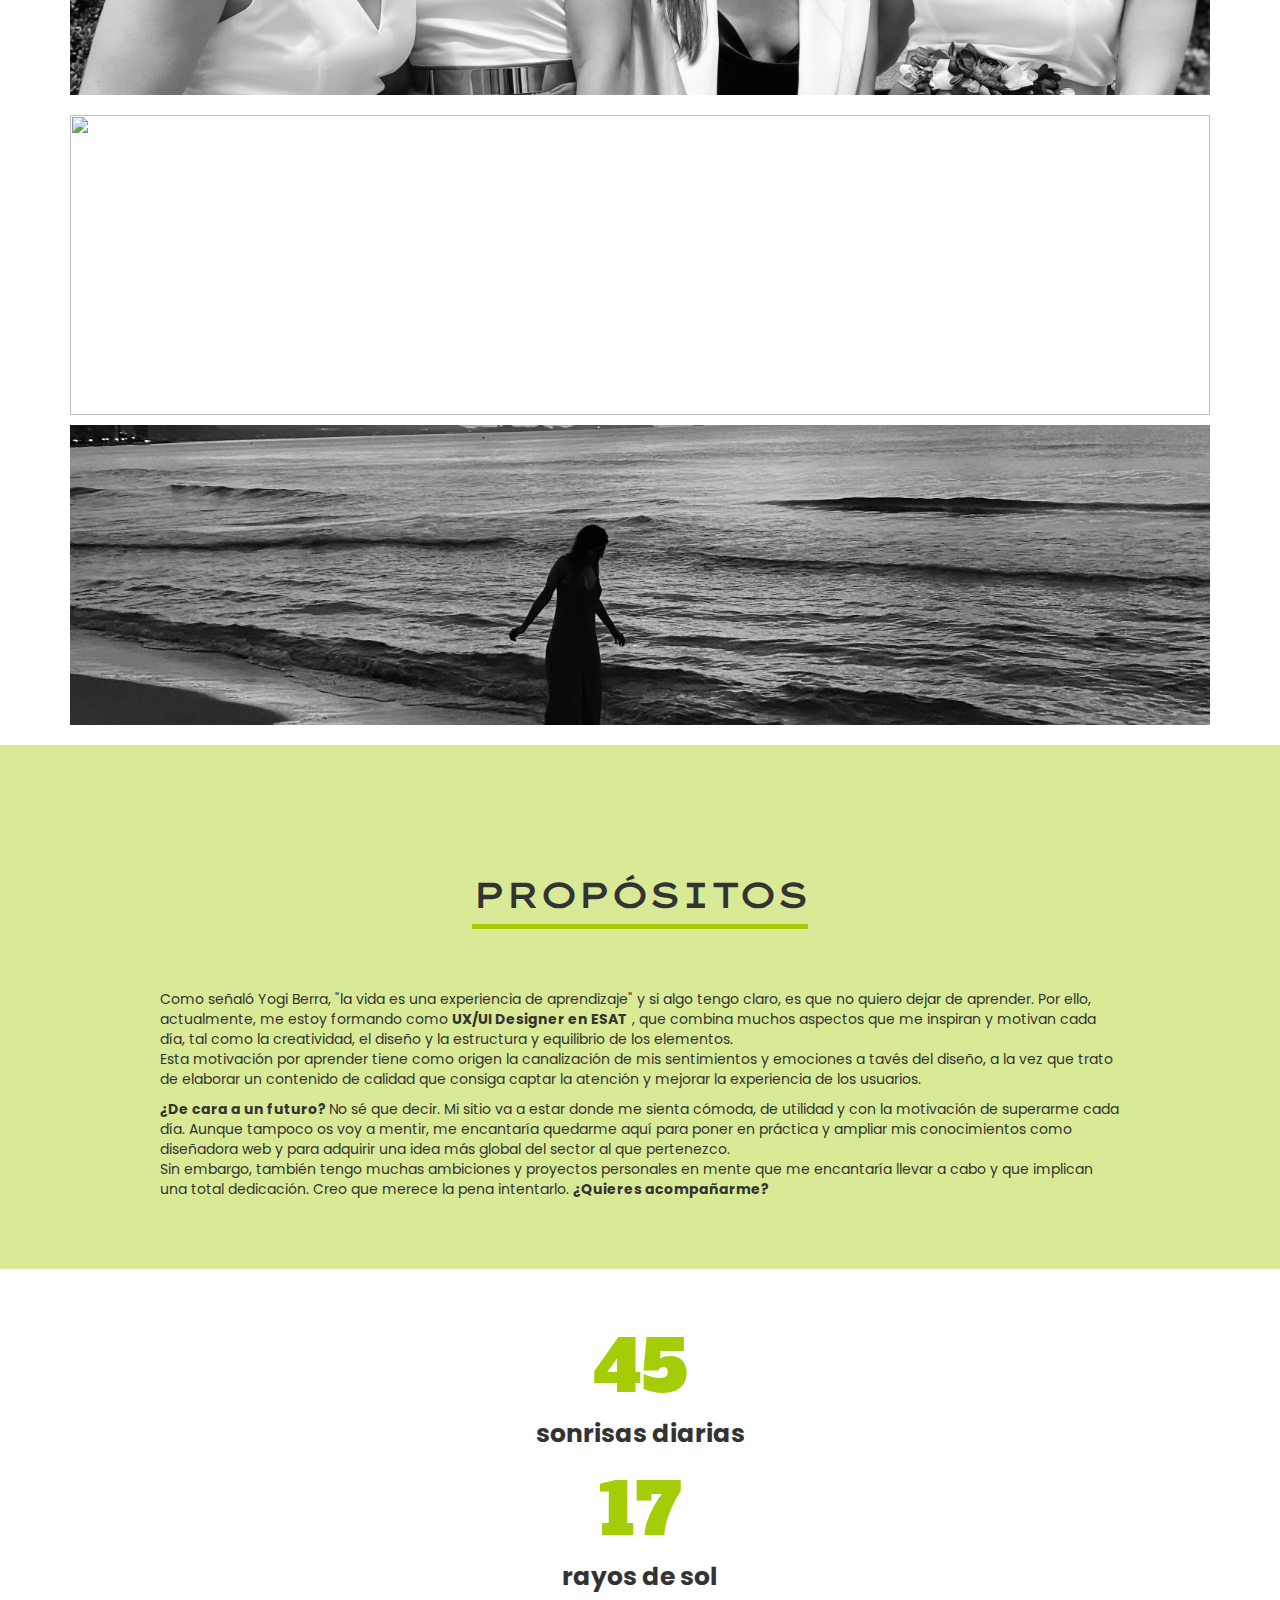
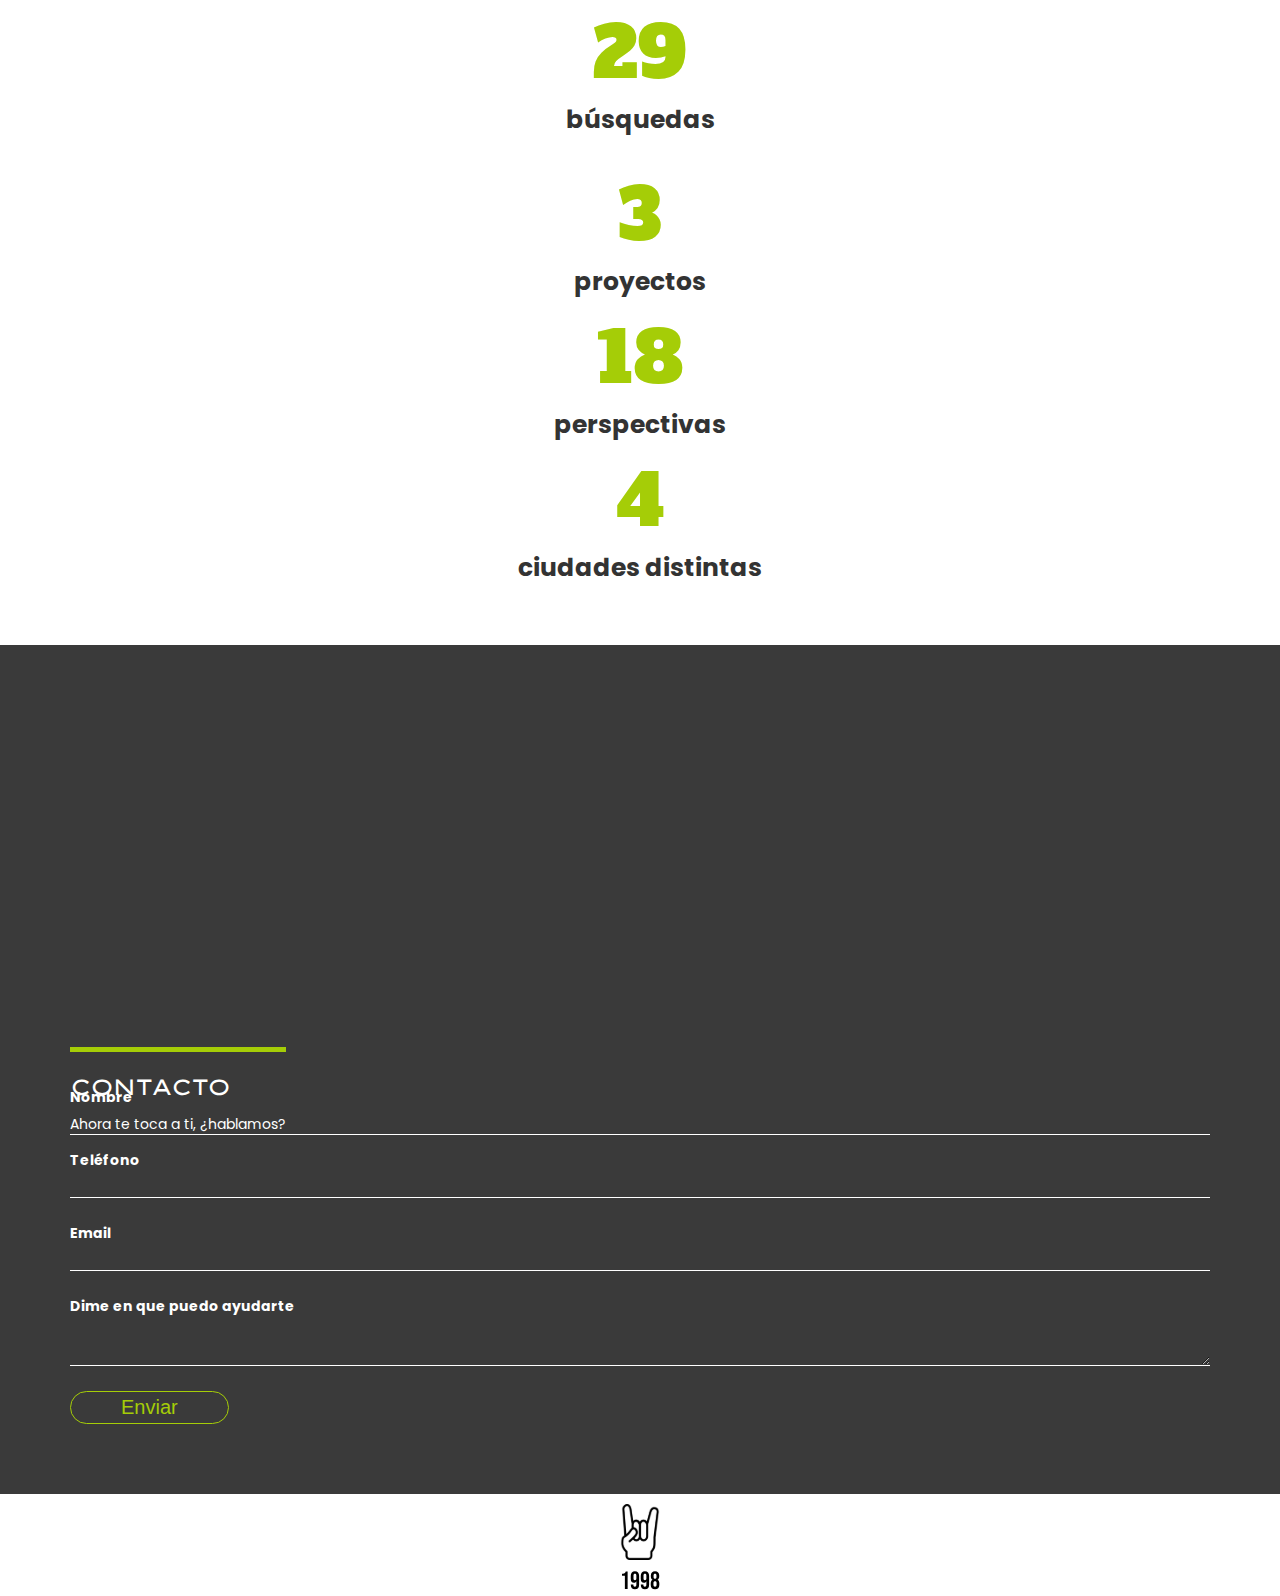
==== commit 65a0485a: "s" ====
--- a/index.html
+++ b/index.html
@@ -50,7 +50,7 @@
                 
                 
                 <div id="logo-div">
-                    <img class="img-fluid" src="img/LOGO.png" alt="LOGO" id=LOGO> 
+                    <img src="img/LOGO.png" alt="LOGO" id=LOGO> 
                 </div>
                 
                 <div id="texto-principal" class="bloqcuote">
--- a/style.css
+++ b/style.css
@@ -1,6 +1,6 @@
 
-header{
-    height: 100vh;
+.inicioo{
+    min-height: 100vh;
 }
 
 /*1er DIV - LANDING*/
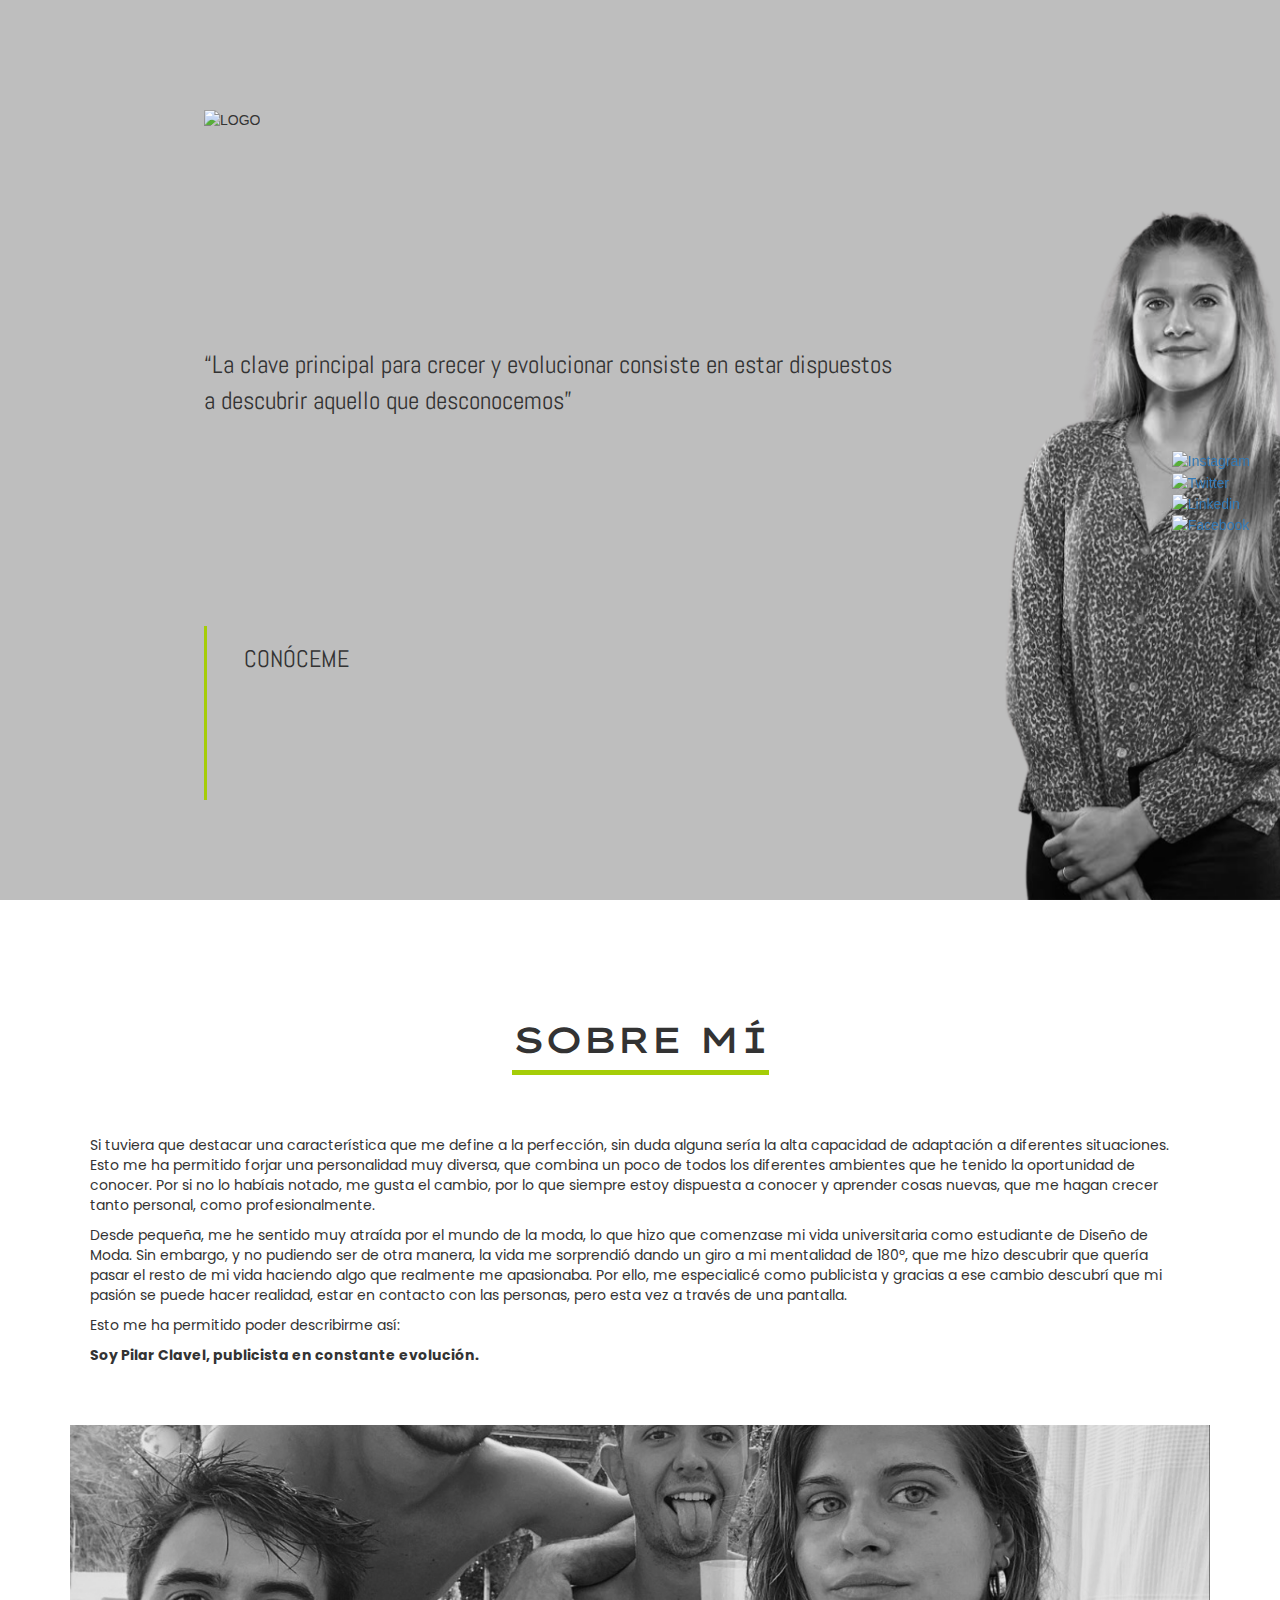
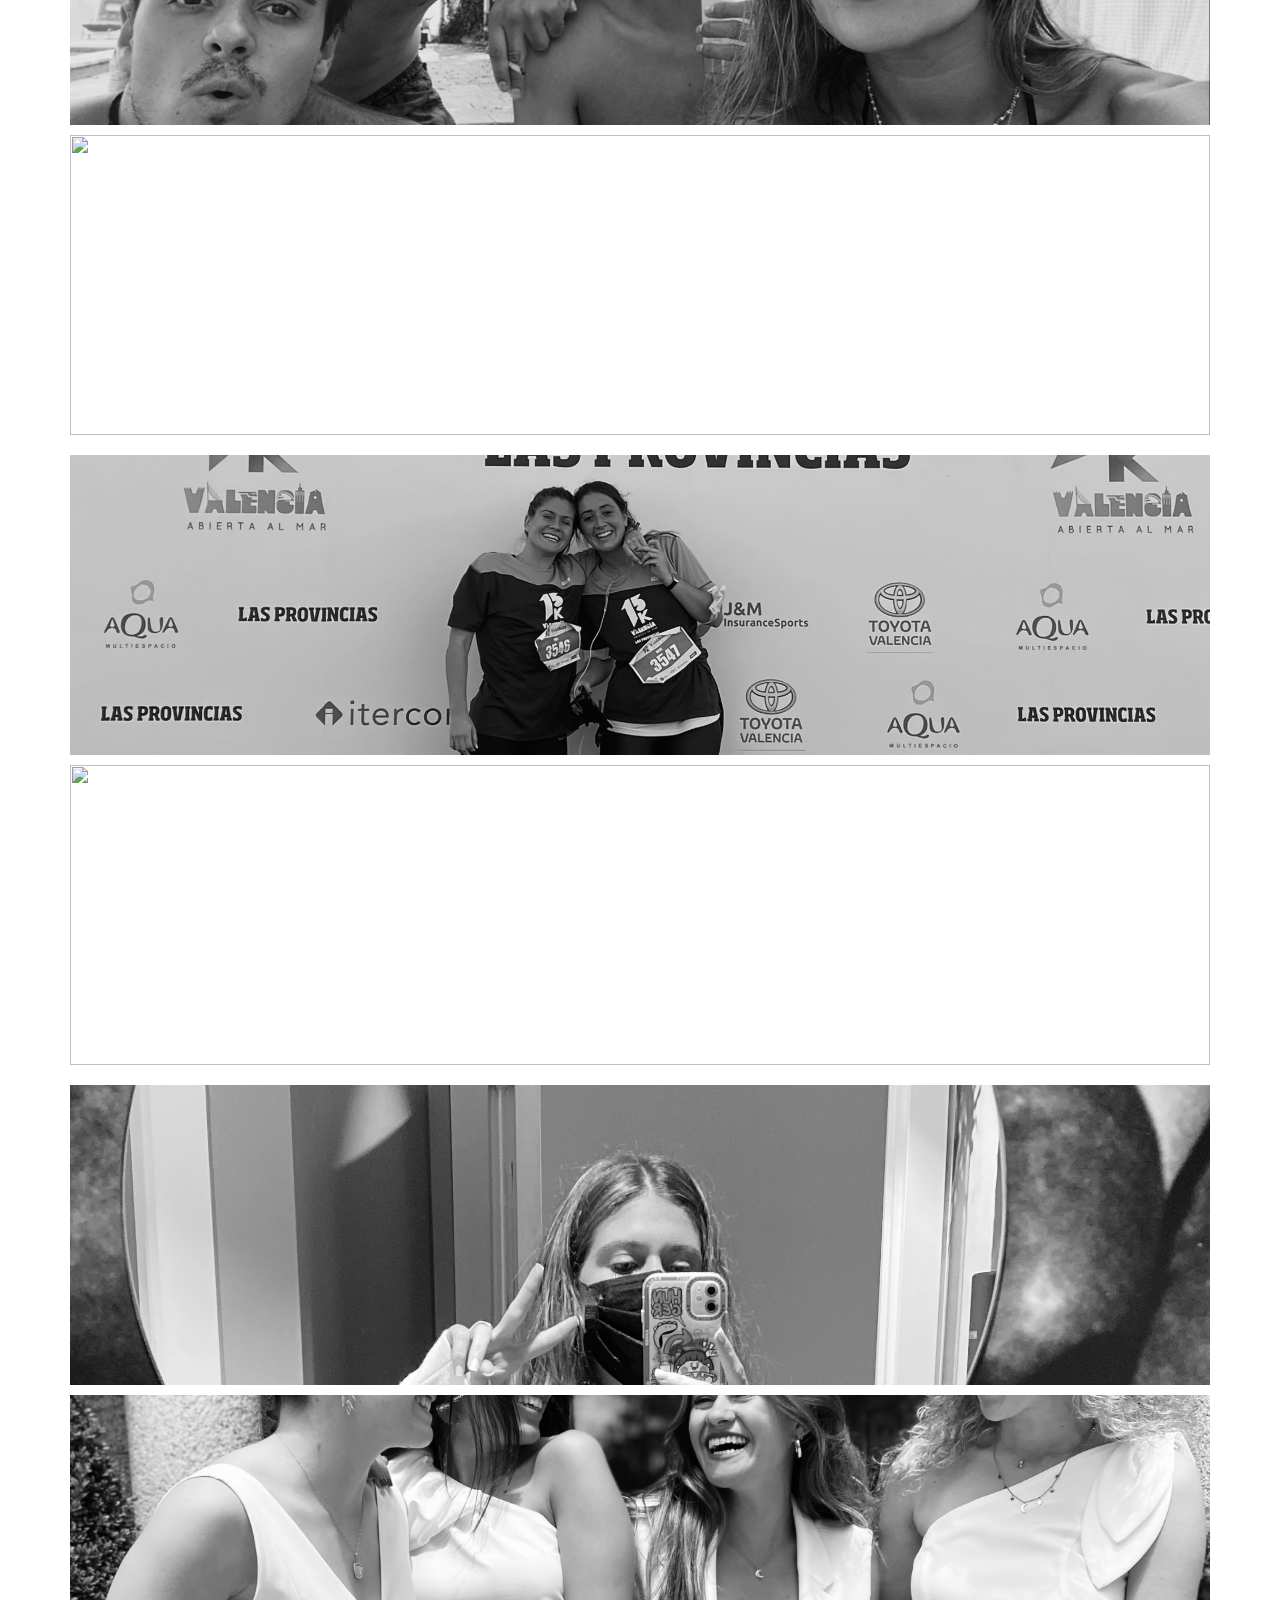
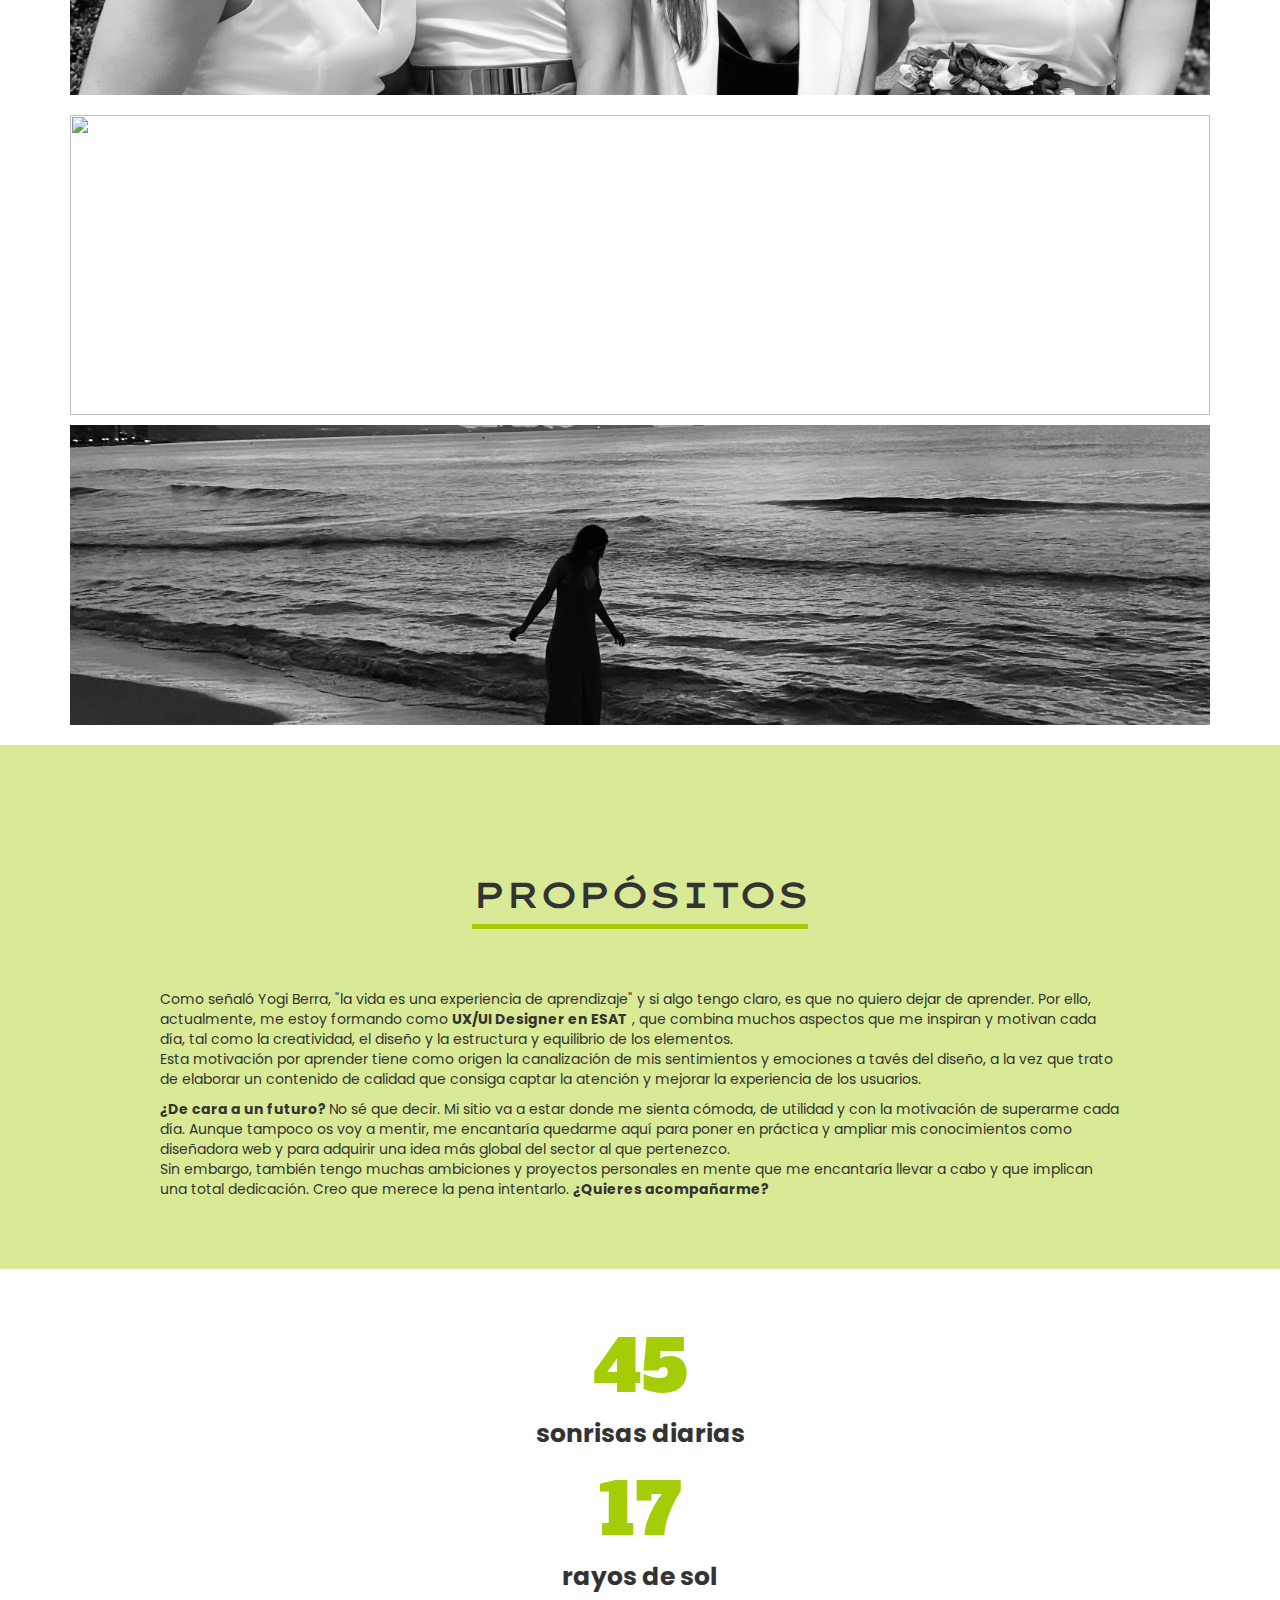
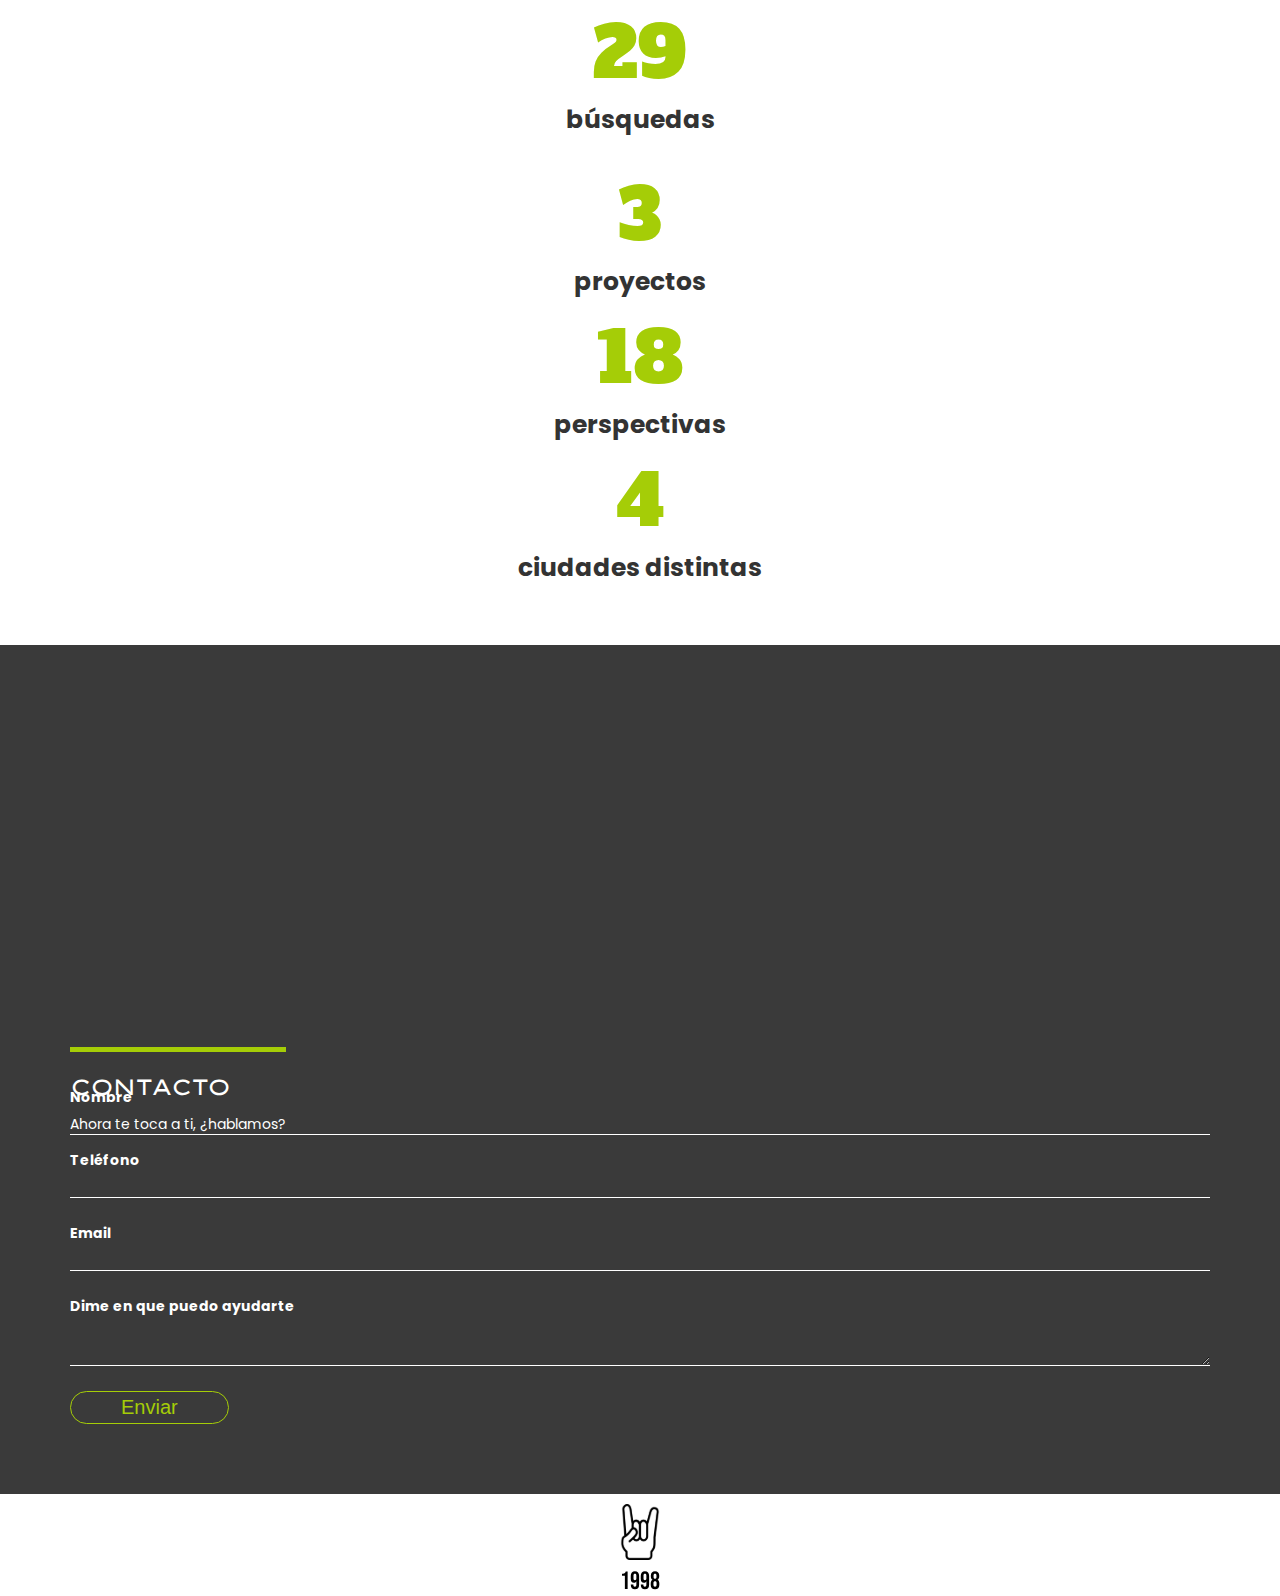
==== commit 659635c0: "Update index.html" ====
--- a/index.html
+++ b/index.html
@@ -50,7 +50,7 @@
                 
                 
                 <div id="logo-div">
-                    <img src="img/LOGO.png" alt="LOGO" id=LOGO> 
+                    <img src="./img/LOGO.png" alt="LOGO" id=LOGO> 
                 </div>
                 
                 <div id="texto-principal" class="bloqcuote">
@@ -106,7 +106,7 @@
             <div class="col-sm">
                 <div class="card bg-dark text-white">
                     <div class="card-inner">
-                        <img class="img-fluid card-img" src="img/amigos.jpg" >
+                        <img class="img-fluid card-img" src="./img/AMIGOS.jpg" >
                         <div class="card-img-overlay">
                             <h1 class="card-title">AVENTURAS</h1>
                         </div>
@@ -116,9 +116,9 @@
             <div class="col-sm">
                 <div class="card bg-dark text-white">
                     <div class="card-inner">
-                        <img class="img-fluid card-img" src="img/voluntariado.jpg" >
-                        <div class="card-img-overlay">
-                            <h1 class="card-title">VOLUNTARIADO</h1>
+                        <img class="img-fluid card-img" src="./img/voluntariado.jpg" >
+                        <div class="card-img-overlay">
+                            <h1 class="card-title">VOLUNTARIA</h1>
                         </div>
                     </div>
                 </div>
@@ -129,7 +129,7 @@
             <div class="col-sm">
                 <div class="card bg-dark text-white">
                     <div class="card-inner">
-                        <img class="img-fluid" src="img/correr.jpg">
+                        <img class="img-fluid" src="./img/correr.jpg">
                         
                         <div class="card-img-overlay">
                             <h1 class="card-title">DEPORTE</h1>
@@ -140,7 +140,7 @@
             <div class="col-sm">
                 <div class="card bg-dark text-white">
                     <div class="card-inner">
-                        <img class="img-fluid" src="img/viaje.jpg">
+                        <img class="img-fluid" src="./img/viaje.jpg">
                         
                         
                         <div class="card-img-overlay">
@@ -154,7 +154,7 @@
             <div class="col-sm">
                 <div class="card bg-dark text-white">
                     <div class="card-inner">
-                        <img class="img-fluid" src="img/ciudados.jpg">
+                        <img class="img-fluid" src="./img/ciudados.jpg">
                         <div class="card-img-overlay">
                             <h1 class="card-title">BELLEZA</h1>
                         </div>
@@ -164,7 +164,7 @@
             <div class="col-sm">
                 <div class="card bg-dark text-white">
                     <div class="card-inner">
-                        <img class="img-fluid" src="img/pilar-projectalpha.png">
+                        <img class="img-fluid" src="./img/pilar-projectalpha.png">
                         
                         <div class="card-img-overlay">
                             <h1 class="card-title">AMIGOS</h1>
@@ -177,7 +177,7 @@
             <div class="col-sm">
                 <div class="card bg-dark text-white">
                     <div class="card-inner">
-                        <img class="img-fluid" src="img/familia.jpg">
+                        <img class="img-fluid" src="./img/familia.jpg">
                         
                         
                         <div class="card-img-overlay">
@@ -189,7 +189,7 @@
             <div class="col-sm">
                 <div class="card bg-dark text-white">
                     <div class="card-inner">
-                        <img class="img-fluid" src="img/playa.jpg">
+                        <img class="img-fluid" src="./img/playa.jpg">
                         
                         
                         
--- a/style.css
+++ b/style.css
@@ -15,7 +15,7 @@
 
 .image-header{
     width: 70%;
-    background-image: url(img/Fotomovil.png);
+    background-image: url(./img/Fotomovil.png);
     background-size: cover;
     background-repeat: no-repeat;
     position: relative;
@@ -30,7 +30,7 @@
     }
     .image-header{
         width: 30%;
-        background-image: url(img/Fotomovil.png);
+        background-image: url(./img/Fotomovil.png);
         background-size: cover;
         background-repeat: no-repeat;
         position: relative;
@@ -57,7 +57,7 @@
 }
 
 .foto{
-    background-image: url(img/Fotomovil.png);
+    background-image: url(./img/Fotomovil.png);
     position: relative;
     background-size: contain !important;
     justify-content: center;
@@ -66,7 +66,7 @@
 }
 
 #inicio{
-    background-image: url(img/fotoprincipaldef.png);
+    background-image: url(./img/fotoprincipaldef.png);
     background-repeat: no-repeat ;
     background-size: cover;
 
@@ -372,7 +372,7 @@
         
         @media only screen and (max-width: 600px) {
             #contacto-titular{
-                font-size: 19px;
+                font-size: 17px;
             }
           }
 
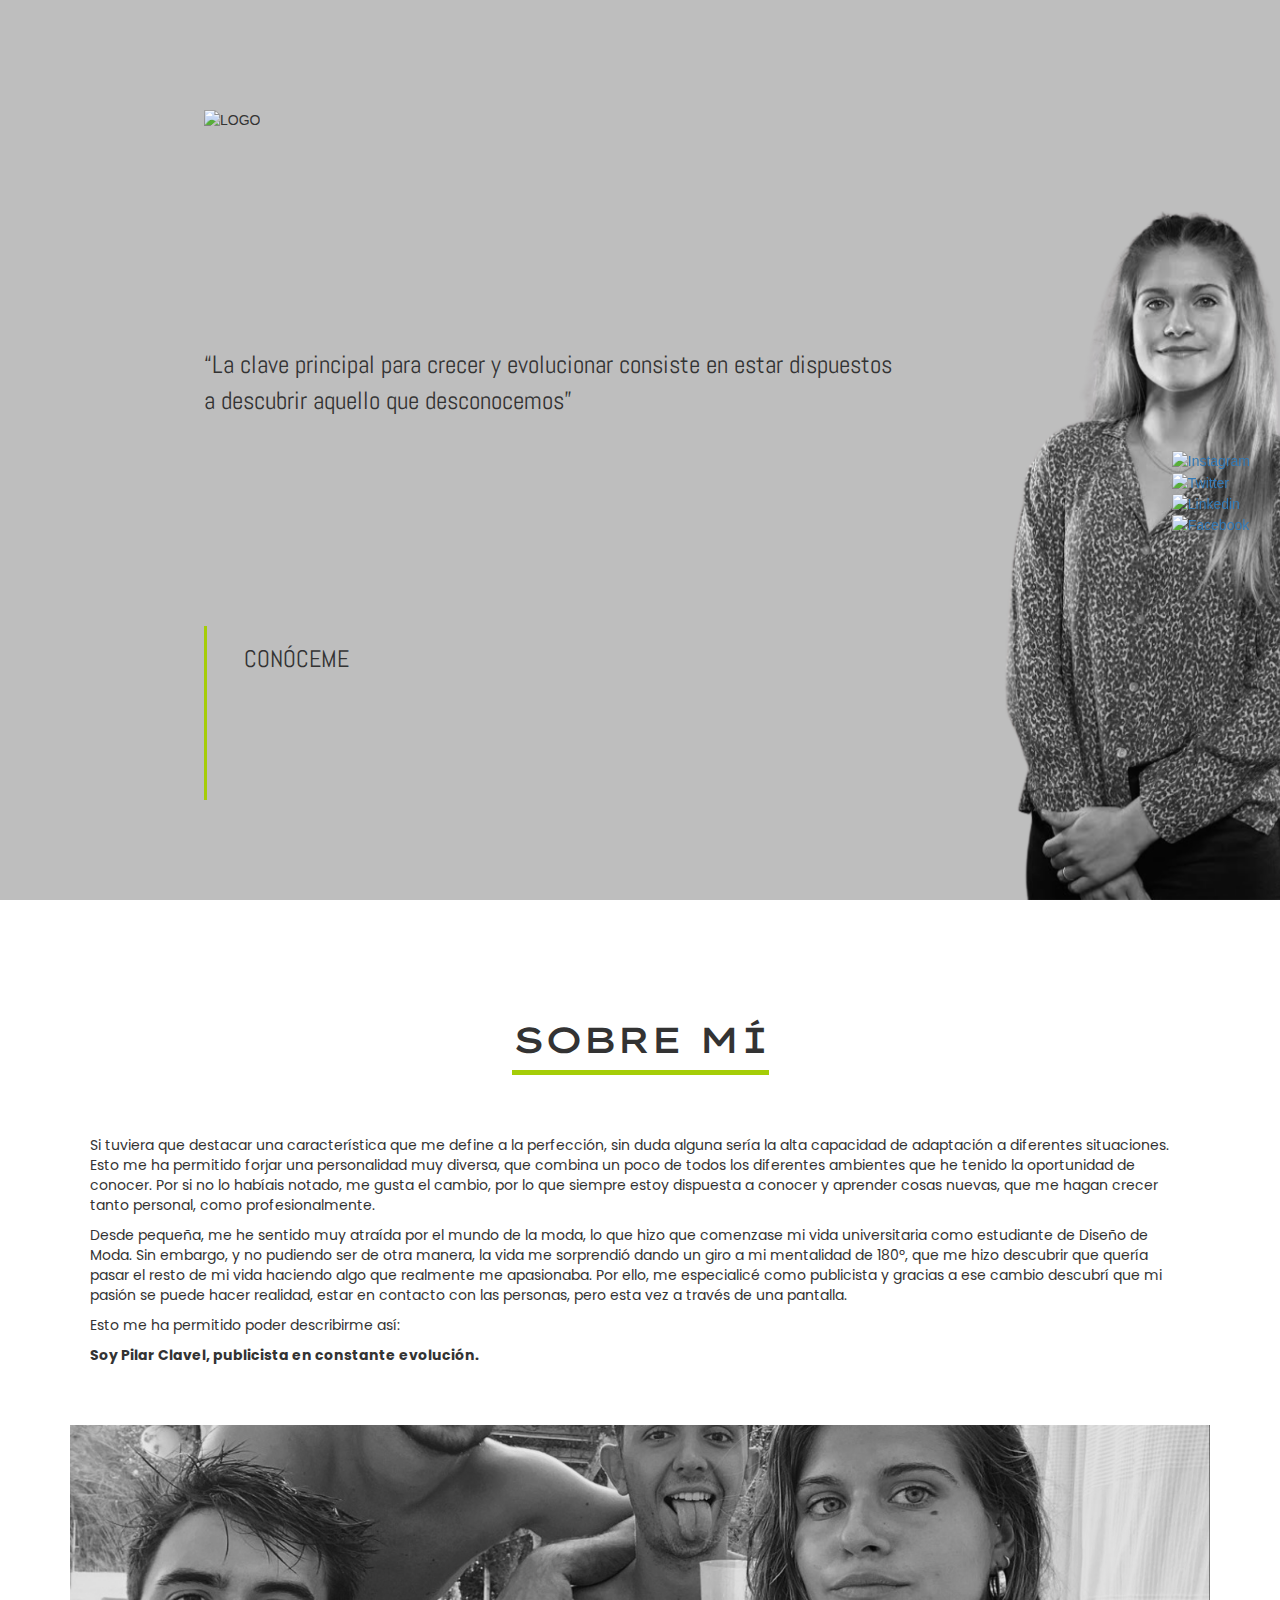
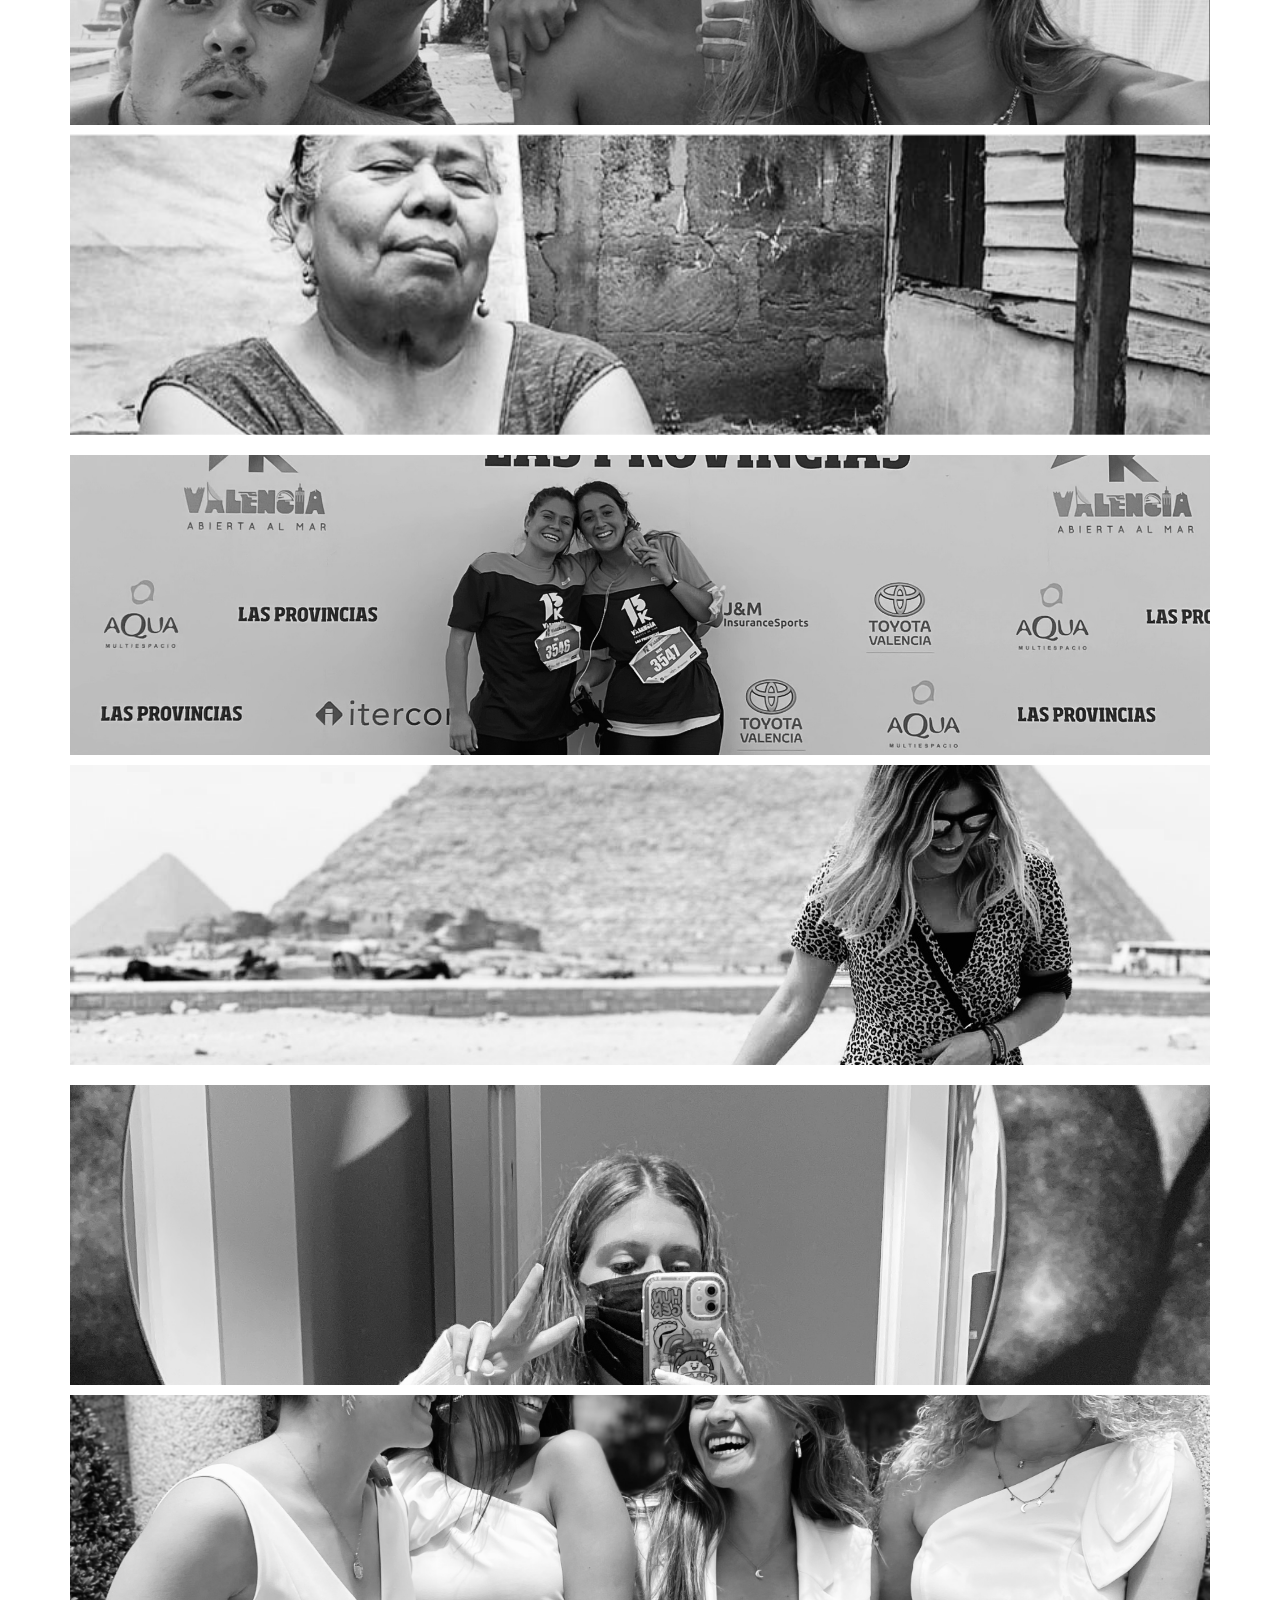
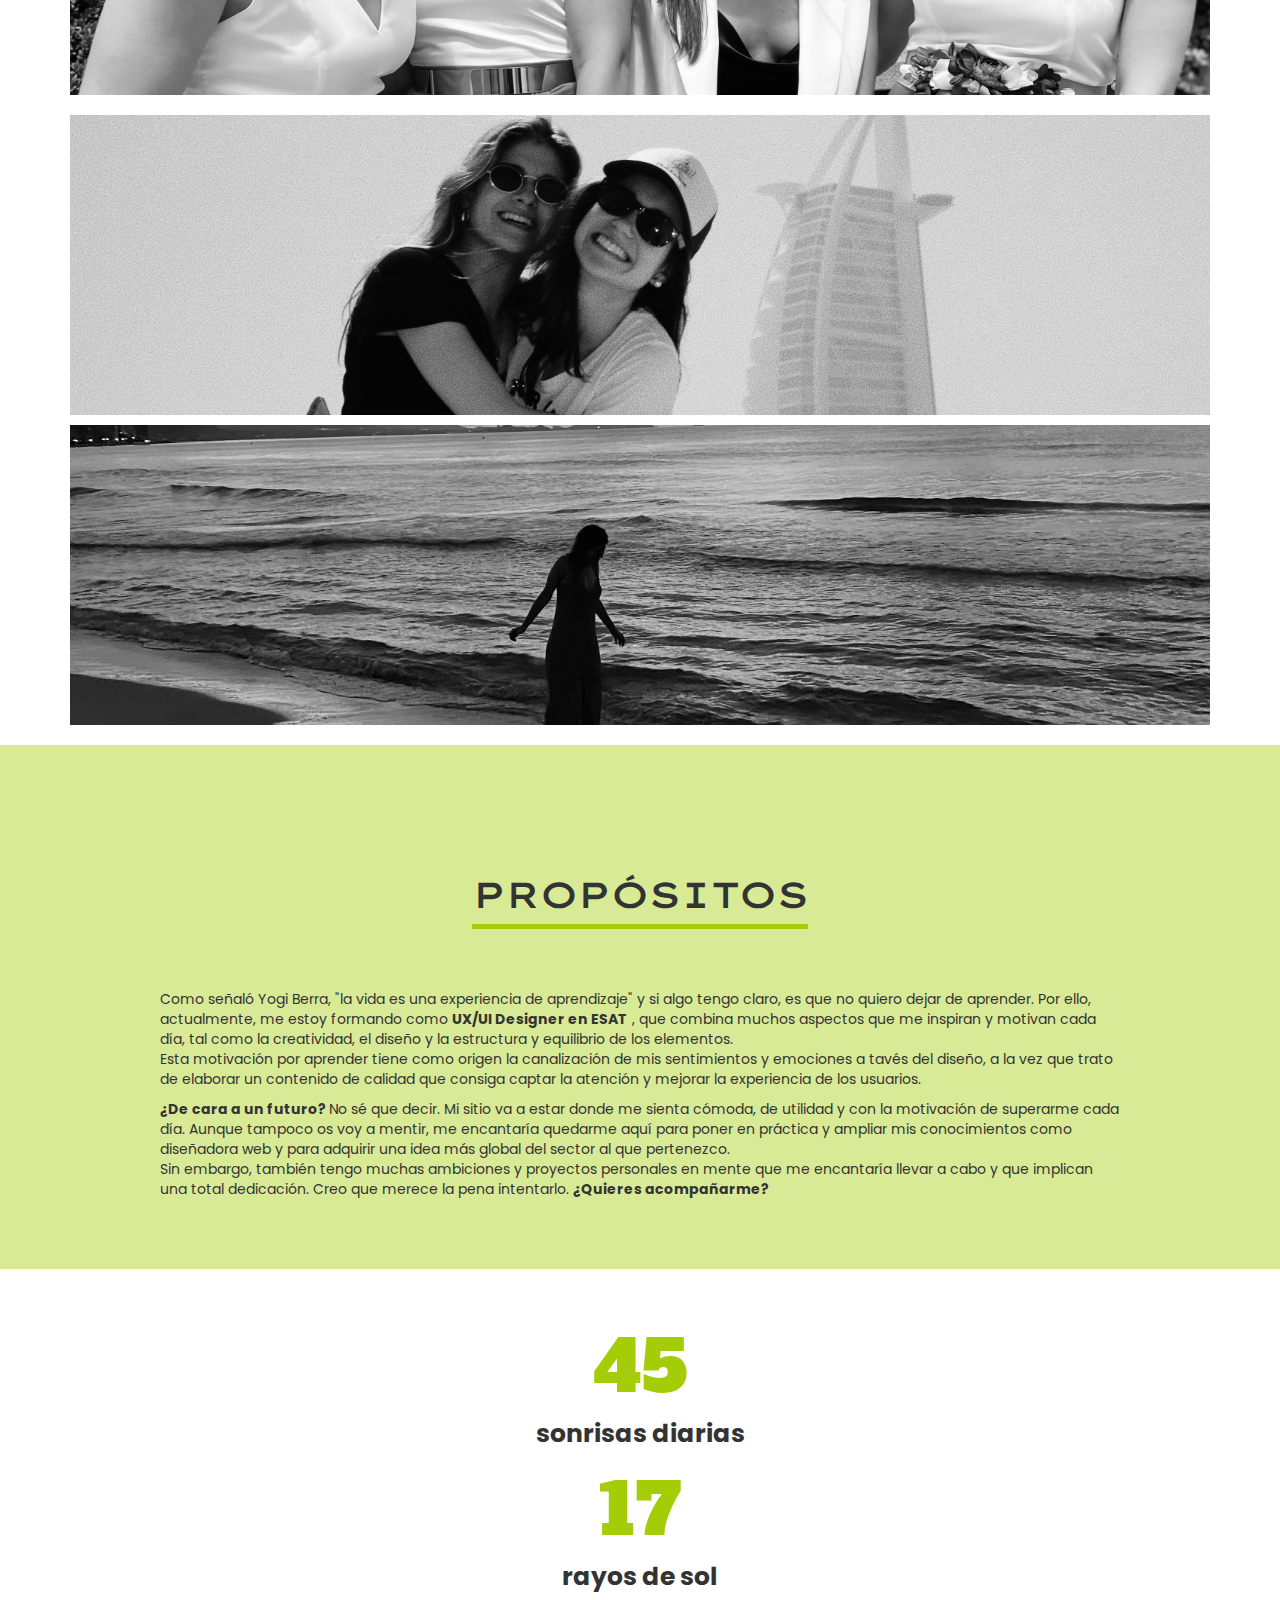
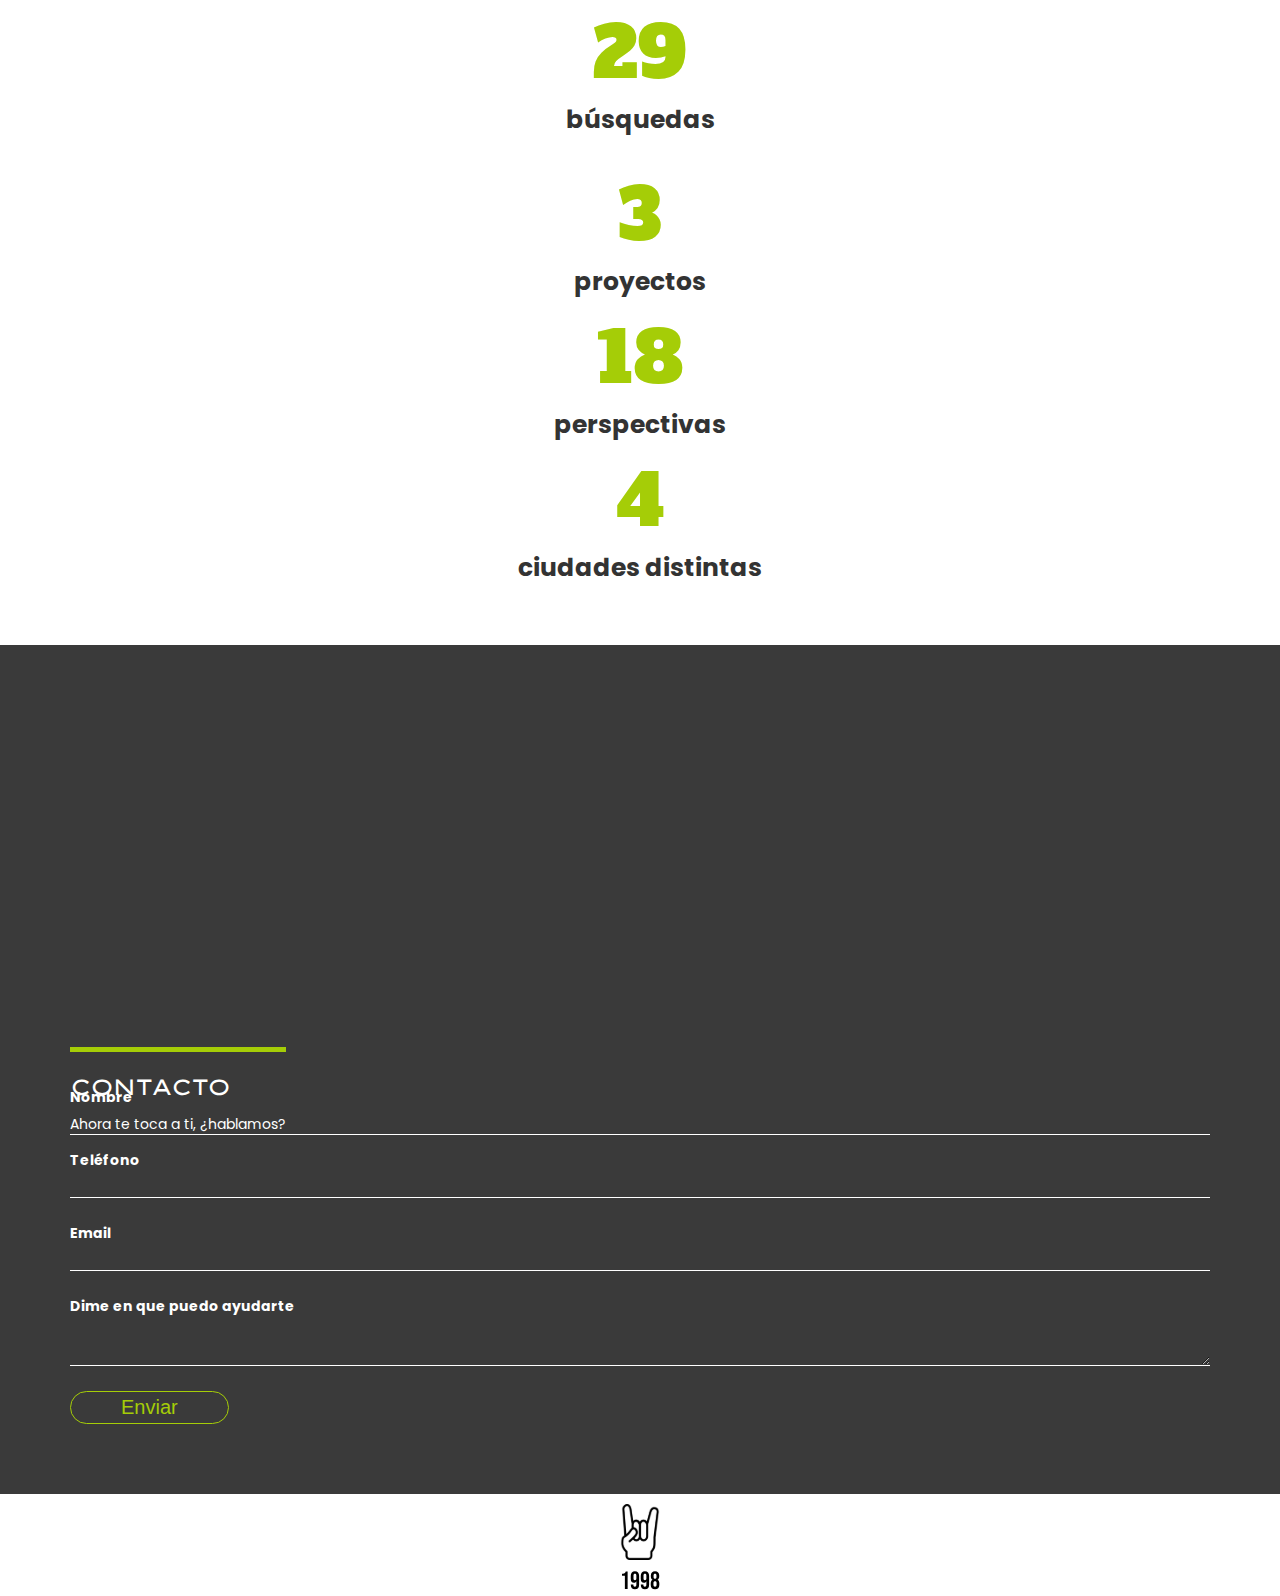
==== commit 0f36a252: "Update index.html" ====
--- a/index.html
+++ b/index.html
@@ -116,7 +116,7 @@
             <div class="col-sm">
                 <div class="card bg-dark text-white">
                     <div class="card-inner">
-                        <img class="img-fluid card-img" src="./img/voluntariado.jpg" >
+                        <img class="img-fluid card-img" src="./img/VOLUNTARIADO.jpg" >
                         <div class="card-img-overlay">
                             <h1 class="card-title">VOLUNTARIA</h1>
                         </div>
@@ -140,7 +140,7 @@
             <div class="col-sm">
                 <div class="card bg-dark text-white">
                     <div class="card-inner">
-                        <img class="img-fluid" src="./img/viaje.jpg">
+                        <img class="img-fluid" src="./img/VIAJE.jpg">
                         
                         
                         <div class="card-img-overlay">
@@ -177,7 +177,7 @@
             <div class="col-sm">
                 <div class="card bg-dark text-white">
                     <div class="card-inner">
-                        <img class="img-fluid" src="./img/familia.jpg">
+                        <img class="img-fluid" src="./img/FAMILIA.jpg">
                         
                         
                         <div class="card-img-overlay">
